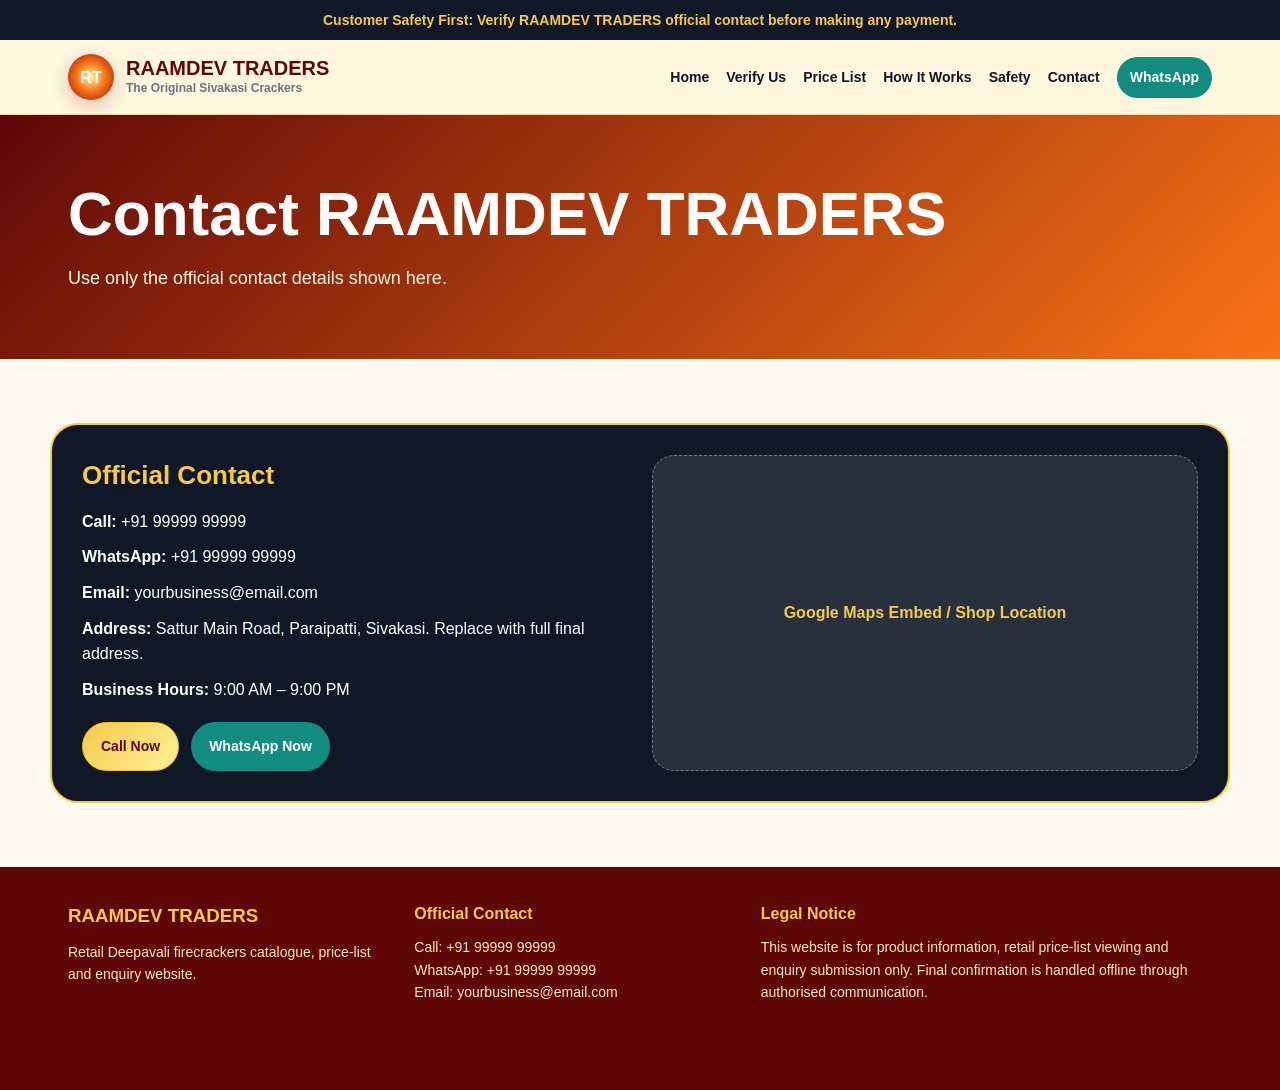
==== contact.html @ b1329f16 "Add files via upload" ====
<!DOCTYPE html>
<html lang="en">
<head>
  <meta charset="UTF-8" />
  <meta name="viewport" content="width=device-width, initial-scale=1.0" />
  <meta name="description" content="Contact RAAMDEV TRADERS official call number, WhatsApp, email and shop address." />
  <title>Contact Us | RAAMDEV TRADERS</title>
  <link rel="stylesheet" href="style.css" />
</head>
<body>

<header>
  <div class="top-alert">Customer Safety First: Verify RAAMDEV TRADERS official contact before making any payment.</div>
  <nav class="nav">
    <a class="brand" href="index.html" aria-label="RAAMDEV TRADERS Home">
      <div class="brand-mark">RT</div>
      <div>
        <h1>RAAMDEV TRADERS</h1>
        <span>The Original Sivakasi Crackers</span>
      </div>
    </a>
    <button class="menu-toggle" onclick="toggleMenu()" aria-label="Open menu">☰</button>
    <div class="nav-links" id="navLinks">
      <a href="index.html">Home</a>
      <a href="verify.html">Verify Us</a>
      <a href="products.html">Price List</a>
      <a href="how-it-works.html">How It Works</a>
      <a href="safety.html">Safety</a>
      <a href="contact.html">Contact</a>
      <a class="btn btn-green btn-small" href="https://wa.me/919999999999" target="_blank" rel="noopener">WhatsApp</a>
    </div>
  </nav>
</header>

<main>
  <section class="page-hero"><div class="container"><h2>Contact RAAMDEV TRADERS</h2><p>Use only the official contact details shown here.</p></div></section>
  <section class="section">
    <div class="container contact-panel">
      <div>
        <h3>Official Contact</h3>
        <p><strong>Call:</strong> +91 99999 99999</p>
        <p><strong>WhatsApp:</strong> +91 99999 99999</p>
        <p><strong>Email:</strong> yourbusiness@email.com</p>
        <p><strong>Address:</strong> Sattur Main Road, Paraipatti, Sivakasi. Replace with full final address.</p>
        <p><strong>Business Hours:</strong> 9:00 AM – 9:00 PM</p>
        <div class="hero-actions"><a class="btn btn-primary" href="tel:+919999999999">Call Now</a><a class="btn btn-green" href="https://wa.me/919999999999" target="_blank" rel="noopener">WhatsApp Now</a></div>
      </div>
      <div class="map-placeholder">Google Maps Embed / Shop Location</div>
    </div>
  </section>
</main>

<footer>
  <div class="container footer-grid">
    <div>
      <h3>RAAMDEV TRADERS</h3>
      <p>Retail Deepavali firecrackers catalogue, price-list and enquiry website.</p>
    </div>
    <div>
      <h4>Official Contact</h4>
      <p>Call: +91 99999 99999<br>WhatsApp: +91 99999 99999<br>Email: yourbusiness@email.com</p>
    </div>
    <div>
      <h4>Legal Notice</h4>
      <p>This website is for product information, retail price-list viewing and enquiry submission only. Final confirmation is handled offline through authorised communication.</p>
    </div>
  </div>
</footer>
<div class="mobile-bar">
  <a href="tel:+919999999999">Call</a>
  <a href="https://wa.me/919999999999" target="_blank" rel="noopener">WhatsApp</a>
  <a href="products.html">Price List</a>
</div>
<script>
function toggleMenu(){document.getElementById('navLinks').classList.toggle('open')}
</script>
</body></html>
---- style.css ----
:root{--red:#8b1111;--deep-red:#5f0707;--gold:#f7c948;--orange:#f97316;--navy:#101827;--cream:#fff7df;--white:#fff;--muted:#6b7280;--green:#128c7e;--border:#ead7a5;--shadow:0 12px 30px rgba(0,0,0,.15)}
*{box-sizing:border-box;margin:0;padding:0}html{scroll-behavior:smooth}body{font-family:Arial,Helvetica,sans-serif;color:var(--navy);background:#fffaf0;line-height:1.6}a{text-decoration:none;color:inherit}.container{max-width:1180px;margin:auto;padding:0 18px}.top-alert{background:var(--navy);color:var(--gold);text-align:center;padding:9px 16px;font-size:14px;font-weight:800}header{position:sticky;top:0;z-index:1000;background:rgba(255,247,223,.97);backdrop-filter:blur(8px);border-bottom:1px solid var(--border)}.nav{max-width:1180px;margin:auto;padding:14px 18px;display:flex;align-items:center;justify-content:space-between;gap:16px}.brand{display:flex;align-items:center;gap:12px}.brand-mark{width:46px;height:46px;border-radius:50%;background:radial-gradient(circle,#fff3a3 0%,#f97316 45%,#8b1111 100%);display:grid;place-items:center;color:#fff;font-weight:900;box-shadow:0 6px 18px rgba(139,17,17,.25)}.brand h1{font-size:20px;line-height:1.1;color:var(--deep-red)}.brand span{display:block;font-size:12px;color:var(--muted);font-weight:700}.nav-links{display:flex;align-items:center;gap:17px;font-size:14px;font-weight:800}.nav-links a:hover{color:var(--red)}.menu-toggle{display:none;border:1px solid var(--border);background:#fff;border-radius:10px;padding:8px 11px;font-size:22px;color:var(--deep-red)}.btn{display:inline-flex;align-items:center;justify-content:center;gap:8px;border:none;border-radius:999px;padding:12px 18px;font-weight:900;cursor:pointer;transition:.2s;font-size:14px}.btn:hover{transform:translateY(-2px);box-shadow:0 10px 20px rgba(0,0,0,.15)}.btn-primary{background:linear-gradient(135deg,var(--gold),#fff29a);color:var(--deep-red);border:1px solid #f4bd22}.btn-dark{background:var(--navy);color:#fff}.btn-green{background:var(--green);color:#fff}.btn-small{padding:9px 13px}.full{width:100%;margin-top:10px}.hero{background:radial-gradient(circle at 20% 20%,rgba(247,201,72,.35),transparent 28%),radial-gradient(circle at 85% 12%,rgba(249,115,22,.35),transparent 25%),linear-gradient(135deg,var(--deep-red),#9f1239 48%,#f97316);color:#fff;padding:72px 0 54px;overflow:hidden}.hero-grid{display:grid;grid-template-columns:1.1fr .9fr;gap:40px;align-items:center}.hero-badge{display:inline-flex;padding:7px 12px;background:rgba(255,255,255,.12);border:1px solid rgba(255,255,255,.35);border-radius:999px;margin-bottom:18px;color:var(--gold);font-weight:900;font-size:13px}.hero h2,.page-hero h2{font-size:clamp(34px,5vw,62px);line-height:1.05;margin-bottom:18px}.hero p{font-size:18px;max-width:640px;color:#fff8df;margin-bottom:26px}.hero-actions{display:flex;flex-wrap:wrap;gap:12px;margin-top:20px}.trust-strip{display:grid;grid-template-columns:repeat(4,1fr);gap:10px;margin-top:24px}.trust-strip div{background:rgba(255,255,255,.12);border:1px solid rgba(255,255,255,.22);border-radius:16px;padding:12px;font-weight:800;font-size:13px;color:#fff8df}.hero-card,.card,.step,.estimate-card{background:#fff;border:1px solid var(--border);border-radius:24px;padding:24px;box-shadow:0 8px 22px rgba(0,0,0,.06)}.hero-card{box-shadow:var(--shadow);border:2px solid rgba(247,201,72,.75);color:var(--navy)}.hero-card h3,.card h3,.step h3,.estimate-card h3{color:var(--deep-red);margin-bottom:10px}.hero-card ul{list-style:none;display:grid;gap:9px;margin-top:15px}.hero-card li{background:#fff7df;border:1px solid var(--border);border-radius:14px;padding:10px 12px;font-weight:700}.section{padding:64px 0}.section-soft{background:#fff7df}.section-head{text-align:center;margin-bottom:34px}.section-head span{color:var(--red);font-weight:900;text-transform:uppercase;letter-spacing:1px;font-size:13px}.section-head h2{font-size:clamp(28px,3vw,42px);color:var(--deep-red);margin:8px 0 10px}.section-head p{color:var(--muted);max-width:760px;margin:auto}.warning-box{background:linear-gradient(135deg,#fff7df,#fff3c4);border:2px dashed var(--orange);border-radius:24px;padding:26px;box-shadow:0 10px 28px rgba(249,115,22,.1)}.warning-box h2{color:var(--deep-red);margin-bottom:10px}.category-grid,.cards-3,.steps-grid{display:grid;grid-template-columns:repeat(3,1fr);gap:18px}.category-grid{grid-template-columns:repeat(6,1fr)}.category-card{background:linear-gradient(135deg,#fff,#fff7df);border:1px solid var(--border);border-radius:20px;padding:18px;text-align:center;font-weight:900;color:var(--deep-red);box-shadow:0 8px 22px rgba(0,0,0,.05)}.icon{width:48px;height:48px;border-radius:16px;display:grid;place-items:center;background:#fff2b8;color:var(--deep-red);font-size:24px;margin-bottom:14px}.page-hero{background:linear-gradient(135deg,var(--deep-red),#f97316);color:#fff;padding:66px 0}.page-hero p{font-size:18px;color:#fff8df;max-width:760px}.grid-2{display:grid;grid-template-columns:1fr 1fr;gap:22px}.strong p{margin-bottom:12px}.highlight{background:#fff7df;border:1px solid var(--border);padding:12px;border-radius:12px;color:var(--deep-red);font-weight:800}.photo-grid{display:grid;grid-template-columns:1.2fr .8fr .8fr;gap:16px}.photo-placeholder{min-height:220px;background:linear-gradient(135deg,rgba(139,17,17,.9),rgba(249,115,22,.75));border-radius:24px;color:#fff;display:grid;place-items:center;text-align:center;padding:22px;font-weight:900;border:2px solid rgba(247,201,72,.7)}.photo-placeholder.big{grid-row:span 2;min-height:456px}.step-number{width:36px;height:36px;border-radius:50%;background:var(--deep-red);color:var(--gold);display:grid;place-items:center;font-weight:900;margin-bottom:14px}.products-layout{display:grid;grid-template-columns:1.4fr .6fr;gap:22px;align-items:start}.product-tools{display:flex;gap:12px;margin-bottom:18px;flex-wrap:wrap}.product-tools input,.product-tools select,.form-group input,.form-group textarea{border:1px solid var(--border);border-radius:14px;padding:12px 14px;font-size:14px;outline:none;background:#fff;width:100%}.product-tools>*{flex:1 1 220px}.product-table-wrap{overflow-x:auto;background:#fff;border-radius:22px;border:1px solid var(--border);box-shadow:0 8px 22px rgba(0,0,0,.06)}table{width:100%;border-collapse:collapse;min-width:900px}th{background:var(--deep-red);color:var(--gold);text-align:left;padding:14px;font-size:13px;white-space:nowrap}td{padding:14px;border-bottom:1px solid #f0e1bd;vertical-align:middle;font-size:14px}.product-name{font-weight:900}.tag{display:inline-flex;padding:4px 8px;background:#fff2b8;border-radius:999px;color:var(--deep-red);font-size:12px;font-weight:800;white-space:nowrap}.price-old{color:var(--muted);text-decoration:line-through;font-size:13px}.price-new{color:var(--deep-red);font-weight:900}.qty-control{display:inline-flex;align-items:center;border:1px solid var(--border);border-radius:999px;overflow:hidden;background:#fffaf0}.qty-control button{width:34px;height:34px;border:none;background:#fff2b8;cursor:pointer;font-weight:900;color:var(--deep-red)}.qty-control span{min-width:34px;text-align:center;font-weight:900}.estimate-card{position:sticky;top:105px;box-shadow:var(--shadow)}.summary-line{display:flex;justify-content:space-between;padding:10px 0;border-bottom:1px dashed var(--border);gap:12px}.summary-line strong{color:var(--deep-red)}.grand-total{font-size:26px;color:var(--deep-red);font-weight:900;margin:16px 0}.form-group{margin-bottom:12px}.form-group label{display:block;font-weight:800;margin-bottom:5px;font-size:13px}.small-note{font-size:12px;color:var(--muted);margin:12px 0}.empty-state{padding:16px;background:#fff7df;border-radius:16px;color:var(--muted);font-size:14px;margin:10px 0}.contact-panel{display:grid;grid-template-columns:1fr 1fr;gap:24px;background:var(--navy);color:#fff;padding:30px;border-radius:28px;border:2px solid var(--gold)}.contact-panel h3{color:var(--gold);font-size:26px;margin-bottom:12px}.contact-panel p{margin-bottom:10px}.map-placeholder{min-height:310px;background:rgba(255,255,255,.1);border:1px dashed rgba(255,255,255,.35);border-radius:22px;display:grid;place-items:center;text-align:center;font-weight:900;color:var(--gold)}footer{background:var(--deep-red);color:#fff8df;padding:34px 0 86px}.footer-grid{display:grid;grid-template-columns:1fr 1fr 1.4fr;gap:24px}footer h3,footer h4{color:var(--gold);margin-bottom:10px}footer p{font-size:14px;color:#ffeab1}.mobile-bar{display:none;position:fixed;left:0;right:0;bottom:0;z-index:2000;background:#fff;border-top:1px solid var(--border);box-shadow:0 -8px 22px rgba(0,0,0,.12);grid-template-columns:repeat(3,1fr)}.mobile-bar a{padding:12px 8px;text-align:center;font-size:12px;font-weight:900;color:var(--deep-red);border-right:1px solid var(--border)}@media(max-width:980px){.menu-toggle{display:block}.nav{align-items:flex-start}.nav-links{display:none;position:absolute;left:18px;right:18px;top:80px;background:#fff;border:1px solid var(--border);border-radius:18px;padding:18px;box-shadow:var(--shadow);flex-direction:column;align-items:stretch}.nav-links.open{display:flex}.hero-grid,.products-layout,.grid-2,.contact-panel,.footer-grid{grid-template-columns:1fr}.trust-strip,.cards-3,.steps-grid{grid-template-columns:repeat(2,1fr)}.category-grid{grid-template-columns:repeat(3,1fr)}.estimate-card{position:static}.photo-grid{grid-template-columns:1fr}.photo-placeholder.big{min-height:260px}.mobile-bar{display:grid}}@media(max-width:560px){.section{padding:46px 0}.hero{padding:48px 0}.trust-strip,.cards-3,.steps-grid,.category-grid{grid-template-columns:1fr}.brand h1{font-size:17px}.hero-actions .btn{width:100%}.top-alert{font-size:12px}}
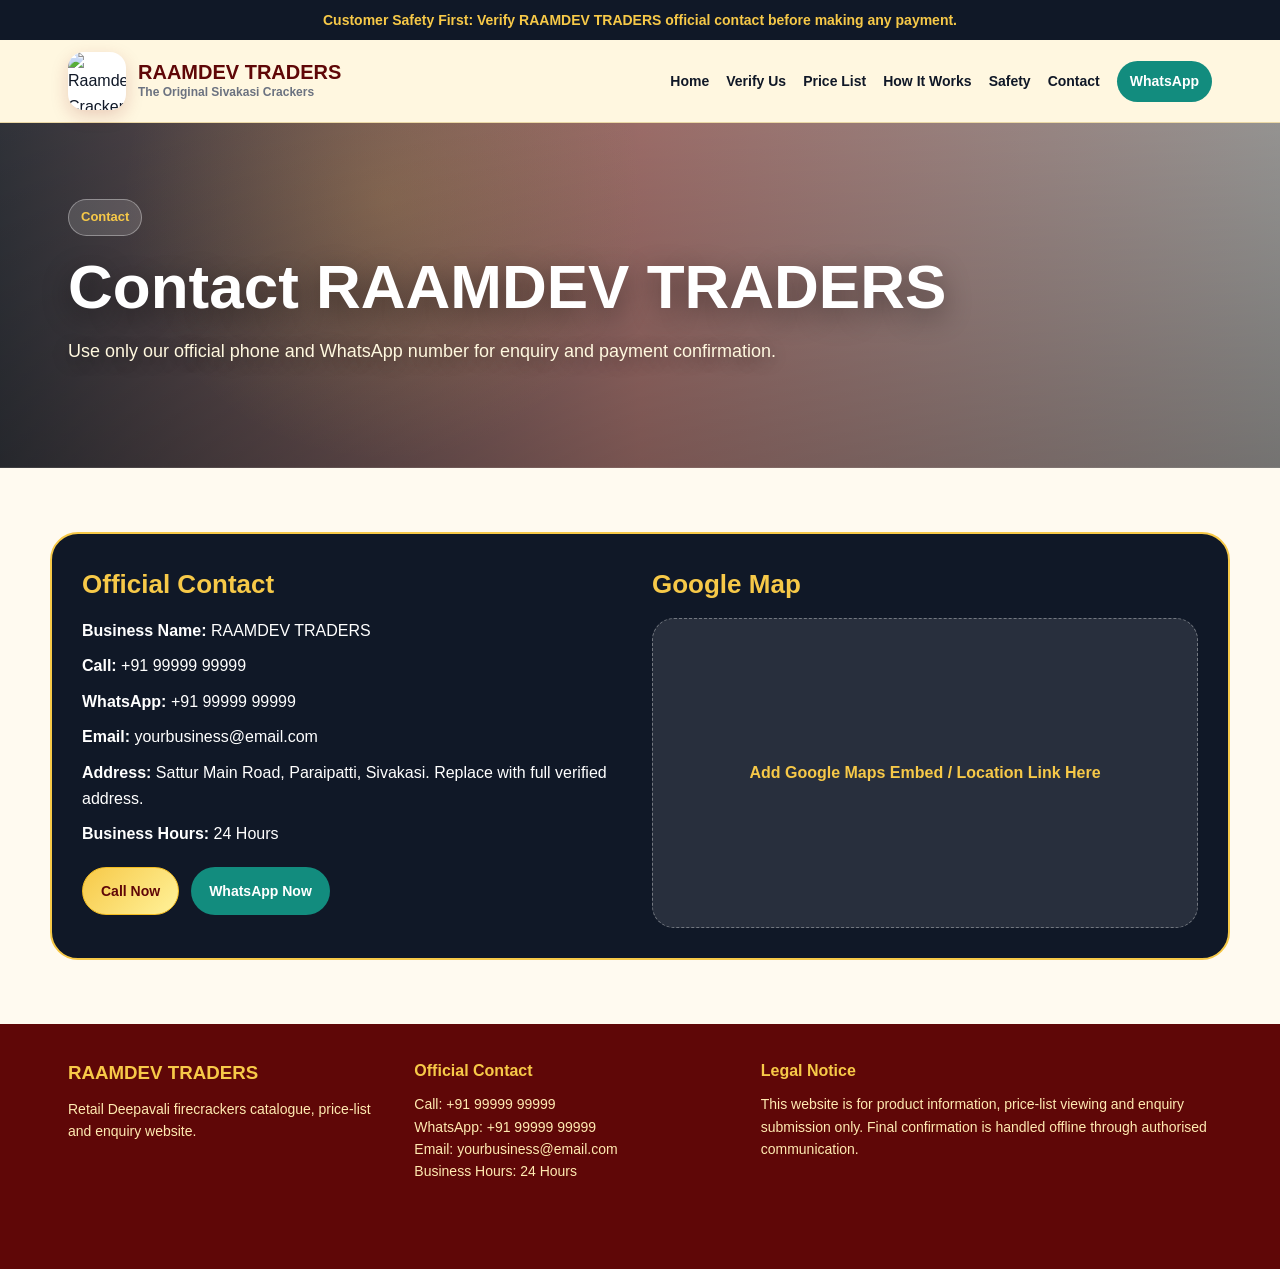
==== commit 61ed2e59: "Add files via upload" ====
--- a/contact.html
+++ b/contact.html
@@ -3,18 +3,17 @@
 <head>
   <meta charset="UTF-8" />
   <meta name="viewport" content="width=device-width, initial-scale=1.0" />
-  <meta name="description" content="Contact RAAMDEV TRADERS official call number, WhatsApp, email and shop address." />
-  <title>Contact Us | RAAMDEV TRADERS</title>
+  <meta name="description" content="Contact RAAMDEV TRADERS official WhatsApp, phone, address and business hours." />
+  <title>Contact | RAAMDEV TRADERS</title>
   <link rel="stylesheet" href="style.css" />
 </head>
-<body>
-
+<body class="contact-page">
 <header>
   <div class="top-alert">Customer Safety First: Verify RAAMDEV TRADERS official contact before making any payment.</div>
   <nav class="nav">
     <a class="brand" href="index.html" aria-label="RAAMDEV TRADERS Home">
-      <div class="brand-mark">RT</div>
-      <div>
+      <img class="brand-logo" src="assets/logo.png" alt="Raamdev Crackers logo" />
+      <div class="brand-text">
         <h1>RAAMDEV TRADERS</h1>
         <span>The Original Sivakasi Crackers</span>
       </div>
@@ -31,25 +30,27 @@
     </div>
   </nav>
 </header>
-
 <main>
-  <section class="page-hero"><div class="container"><h2>Contact RAAMDEV TRADERS</h2><p>Use only the official contact details shown here.</p></div></section>
+  <section class="page-hero"><div class="container"><div class="hero-badge">Contact</div><h2>Contact RAAMDEV TRADERS</h2><p>Use only our official phone and WhatsApp number for enquiry and payment confirmation.</p></div></section>
   <section class="section">
     <div class="container contact-panel">
       <div>
         <h3>Official Contact</h3>
+        <p><strong>Business Name:</strong> RAAMDEV TRADERS</p>
         <p><strong>Call:</strong> +91 99999 99999</p>
         <p><strong>WhatsApp:</strong> +91 99999 99999</p>
         <p><strong>Email:</strong> yourbusiness@email.com</p>
-        <p><strong>Address:</strong> Sattur Main Road, Paraipatti, Sivakasi. Replace with full final address.</p>
-        <p><strong>Business Hours:</strong> 9:00 AM – 9:00 PM</p>
+        <p><strong>Address:</strong> Sattur Main Road, Paraipatti, Sivakasi. Replace with full verified address.</p>
+        <p><strong>Business Hours:</strong> 24 Hours</p>
         <div class="hero-actions"><a class="btn btn-primary" href="tel:+919999999999">Call Now</a><a class="btn btn-green" href="https://wa.me/919999999999" target="_blank" rel="noopener">WhatsApp Now</a></div>
       </div>
-      <div class="map-placeholder">Google Maps Embed / Shop Location</div>
+      <div>
+        <h3>Google Map</h3>
+        <div class="map-placeholder">Add Google Maps Embed / Location Link Here</div>
+      </div>
     </div>
   </section>
 </main>
-
 <footer>
   <div class="container footer-grid">
     <div>
@@ -58,11 +59,11 @@
     </div>
     <div>
       <h4>Official Contact</h4>
-      <p>Call: +91 99999 99999<br>WhatsApp: +91 99999 99999<br>Email: yourbusiness@email.com</p>
+      <p>Call: +91 99999 99999<br>WhatsApp: +91 99999 99999<br>Email: yourbusiness@email.com<br>Business Hours: 24 Hours</p>
     </div>
     <div>
       <h4>Legal Notice</h4>
-      <p>This website is for product information, retail price-list viewing and enquiry submission only. Final confirmation is handled offline through authorised communication.</p>
+      <p>This website is for product information, price-list viewing and enquiry submission only. Final confirmation is handled offline through authorised communication.</p>
     </div>
   </div>
 </footer>
@@ -71,7 +72,7 @@
   <a href="https://wa.me/919999999999" target="_blank" rel="noopener">WhatsApp</a>
   <a href="products.html">Price List</a>
 </div>
-<script>
-function toggleMenu(){document.getElementById('navLinks').classList.toggle('open')}
-</script>
-</body></html>+<script>function toggleMenu(){document.getElementById('navLinks').classList.toggle('open')}</script>
+
+</body>
+</html>
--- a/style.css
+++ b/style.css
@@ -1,3 +1,9 @@
-
-:root{--red:#8b1111;--deep-red:#5f0707;--gold:#f7c948;--orange:#f97316;--navy:#101827;--cream:#fff7df;--white:#fff;--muted:#6b7280;--green:#128c7e;--border:#ead7a5;--shadow:0 12px 30px rgba(0,0,0,.15)}
-*{box-sizing:border-box;margin:0;padding:0}html{scroll-behavior:smooth}body{font-family:Arial,Helvetica,sans-serif;color:var(--navy);background:#fffaf0;line-height:1.6}a{text-decoration:none;color:inherit}.container{max-width:1180px;margin:auto;padding:0 18px}.top-alert{background:var(--navy);color:var(--gold);text-align:center;padding:9px 16px;font-size:14px;font-weight:800}header{position:sticky;top:0;z-index:1000;background:rgba(255,247,223,.97);backdrop-filter:blur(8px);border-bottom:1px solid var(--border)}.nav{max-width:1180px;margin:auto;padding:14px 18px;display:flex;align-items:center;justify-content:space-between;gap:16px}.brand{display:flex;align-items:center;gap:12px}.brand-mark{width:46px;height:46px;border-radius:50%;background:radial-gradient(circle,#fff3a3 0%,#f97316 45%,#8b1111 100%);display:grid;place-items:center;color:#fff;font-weight:900;box-shadow:0 6px 18px rgba(139,17,17,.25)}.brand h1{font-size:20px;line-height:1.1;color:var(--deep-red)}.brand span{display:block;font-size:12px;color:var(--muted);font-weight:700}.nav-links{display:flex;align-items:center;gap:17px;font-size:14px;font-weight:800}.nav-links a:hover{color:var(--red)}.menu-toggle{display:none;border:1px solid var(--border);background:#fff;border-radius:10px;padding:8px 11px;font-size:22px;color:var(--deep-red)}.btn{display:inline-flex;align-items:center;justify-content:center;gap:8px;border:none;border-radius:999px;padding:12px 18px;font-weight:900;cursor:pointer;transition:.2s;font-size:14px}.btn:hover{transform:translateY(-2px);box-shadow:0 10px 20px rgba(0,0,0,.15)}.btn-primary{background:linear-gradient(135deg,var(--gold),#fff29a);color:var(--deep-red);border:1px solid #f4bd22}.btn-dark{background:var(--navy);color:#fff}.btn-green{background:var(--green);color:#fff}.btn-small{padding:9px 13px}.full{width:100%;margin-top:10px}.hero{background:radial-gradient(circle at 20% 20%,rgba(247,201,72,.35),transparent 28%),radial-gradient(circle at 85% 12%,rgba(249,115,22,.35),transparent 25%),linear-gradient(135deg,var(--deep-red),#9f1239 48%,#f97316);color:#fff;padding:72px 0 54px;overflow:hidden}.hero-grid{display:grid;grid-template-columns:1.1fr .9fr;gap:40px;align-items:center}.hero-badge{display:inline-flex;padding:7px 12px;background:rgba(255,255,255,.12);border:1px solid rgba(255,255,255,.35);border-radius:999px;margin-bottom:18px;color:var(--gold);font-weight:900;font-size:13px}.hero h2,.page-hero h2{font-size:clamp(34px,5vw,62px);line-height:1.05;margin-bottom:18px}.hero p{font-size:18px;max-width:640px;color:#fff8df;margin-bottom:26px}.hero-actions{display:flex;flex-wrap:wrap;gap:12px;margin-top:20px}.trust-strip{display:grid;grid-template-columns:repeat(4,1fr);gap:10px;margin-top:24px}.trust-strip div{background:rgba(255,255,255,.12);border:1px solid rgba(255,255,255,.22);border-radius:16px;padding:12px;font-weight:800;font-size:13px;color:#fff8df}.hero-card,.card,.step,.estimate-card{background:#fff;border:1px solid var(--border);border-radius:24px;padding:24px;box-shadow:0 8px 22px rgba(0,0,0,.06)}.hero-card{box-shadow:var(--shadow);border:2px solid rgba(247,201,72,.75);color:var(--navy)}.hero-card h3,.card h3,.step h3,.estimate-card h3{color:var(--deep-red);margin-bottom:10px}.hero-card ul{list-style:none;display:grid;gap:9px;margin-top:15px}.hero-card li{background:#fff7df;border:1px solid var(--border);border-radius:14px;padding:10px 12px;font-weight:700}.section{padding:64px 0}.section-soft{background:#fff7df}.section-head{text-align:center;margin-bottom:34px}.section-head span{color:var(--red);font-weight:900;text-transform:uppercase;letter-spacing:1px;font-size:13px}.section-head h2{font-size:clamp(28px,3vw,42px);color:var(--deep-red);margin:8px 0 10px}.section-head p{color:var(--muted);max-width:760px;margin:auto}.warning-box{background:linear-gradient(135deg,#fff7df,#fff3c4);border:2px dashed var(--orange);border-radius:24px;padding:26px;box-shadow:0 10px 28px rgba(249,115,22,.1)}.warning-box h2{color:var(--deep-red);margin-bottom:10px}.category-grid,.cards-3,.steps-grid{display:grid;grid-template-columns:repeat(3,1fr);gap:18px}.category-grid{grid-template-columns:repeat(6,1fr)}.category-card{background:linear-gradient(135deg,#fff,#fff7df);border:1px solid var(--border);border-radius:20px;padding:18px;text-align:center;font-weight:900;color:var(--deep-red);box-shadow:0 8px 22px rgba(0,0,0,.05)}.icon{width:48px;height:48px;border-radius:16px;display:grid;place-items:center;background:#fff2b8;color:var(--deep-red);font-size:24px;margin-bottom:14px}.page-hero{background:linear-gradient(135deg,var(--deep-red),#f97316);color:#fff;padding:66px 0}.page-hero p{font-size:18px;color:#fff8df;max-width:760px}.grid-2{display:grid;grid-template-columns:1fr 1fr;gap:22px}.strong p{margin-bottom:12px}.highlight{background:#fff7df;border:1px solid var(--border);padding:12px;border-radius:12px;color:var(--deep-red);font-weight:800}.photo-grid{display:grid;grid-template-columns:1.2fr .8fr .8fr;gap:16px}.photo-placeholder{min-height:220px;background:linear-gradient(135deg,rgba(139,17,17,.9),rgba(249,115,22,.75));border-radius:24px;color:#fff;display:grid;place-items:center;text-align:center;padding:22px;font-weight:900;border:2px solid rgba(247,201,72,.7)}.photo-placeholder.big{grid-row:span 2;min-height:456px}.step-number{width:36px;height:36px;border-radius:50%;background:var(--deep-red);color:var(--gold);display:grid;place-items:center;font-weight:900;margin-bottom:14px}.products-layout{display:grid;grid-template-columns:1.4fr .6fr;gap:22px;align-items:start}.product-tools{display:flex;gap:12px;margin-bottom:18px;flex-wrap:wrap}.product-tools input,.product-tools select,.form-group input,.form-group textarea{border:1px solid var(--border);border-radius:14px;padding:12px 14px;font-size:14px;outline:none;background:#fff;width:100%}.product-tools>*{flex:1 1 220px}.product-table-wrap{overflow-x:auto;background:#fff;border-radius:22px;border:1px solid var(--border);box-shadow:0 8px 22px rgba(0,0,0,.06)}table{width:100%;border-collapse:collapse;min-width:900px}th{background:var(--deep-red);color:var(--gold);text-align:left;padding:14px;font-size:13px;white-space:nowrap}td{padding:14px;border-bottom:1px solid #f0e1bd;vertical-align:middle;font-size:14px}.product-name{font-weight:900}.tag{display:inline-flex;padding:4px 8px;background:#fff2b8;border-radius:999px;color:var(--deep-red);font-size:12px;font-weight:800;white-space:nowrap}.price-old{color:var(--muted);text-decoration:line-through;font-size:13px}.price-new{color:var(--deep-red);font-weight:900}.qty-control{display:inline-flex;align-items:center;border:1px solid var(--border);border-radius:999px;overflow:hidden;background:#fffaf0}.qty-control button{width:34px;height:34px;border:none;background:#fff2b8;cursor:pointer;font-weight:900;color:var(--deep-red)}.qty-control span{min-width:34px;text-align:center;font-weight:900}.estimate-card{position:sticky;top:105px;box-shadow:var(--shadow)}.summary-line{display:flex;justify-content:space-between;padding:10px 0;border-bottom:1px dashed var(--border);gap:12px}.summary-line strong{color:var(--deep-red)}.grand-total{font-size:26px;color:var(--deep-red);font-weight:900;margin:16px 0}.form-group{margin-bottom:12px}.form-group label{display:block;font-weight:800;margin-bottom:5px;font-size:13px}.small-note{font-size:12px;color:var(--muted);margin:12px 0}.empty-state{padding:16px;background:#fff7df;border-radius:16px;color:var(--muted);font-size:14px;margin:10px 0}.contact-panel{display:grid;grid-template-columns:1fr 1fr;gap:24px;background:var(--navy);color:#fff;padding:30px;border-radius:28px;border:2px solid var(--gold)}.contact-panel h3{color:var(--gold);font-size:26px;margin-bottom:12px}.contact-panel p{margin-bottom:10px}.map-placeholder{min-height:310px;background:rgba(255,255,255,.1);border:1px dashed rgba(255,255,255,.35);border-radius:22px;display:grid;place-items:center;text-align:center;font-weight:900;color:var(--gold)}footer{background:var(--deep-red);color:#fff8df;padding:34px 0 86px}.footer-grid{display:grid;grid-template-columns:1fr 1fr 1.4fr;gap:24px}footer h3,footer h4{color:var(--gold);margin-bottom:10px}footer p{font-size:14px;color:#ffeab1}.mobile-bar{display:none;position:fixed;left:0;right:0;bottom:0;z-index:2000;background:#fff;border-top:1px solid var(--border);box-shadow:0 -8px 22px rgba(0,0,0,.12);grid-template-columns:repeat(3,1fr)}.mobile-bar a{padding:12px 8px;text-align:center;font-size:12px;font-weight:900;color:var(--deep-red);border-right:1px solid var(--border)}@media(max-width:980px){.menu-toggle{display:block}.nav{align-items:flex-start}.nav-links{display:none;position:absolute;left:18px;right:18px;top:80px;background:#fff;border:1px solid var(--border);border-radius:18px;padding:18px;box-shadow:var(--shadow);flex-direction:column;align-items:stretch}.nav-links.open{display:flex}.hero-grid,.products-layout,.grid-2,.contact-panel,.footer-grid{grid-template-columns:1fr}.trust-strip,.cards-3,.steps-grid{grid-template-columns:repeat(2,1fr)}.category-grid{grid-template-columns:repeat(3,1fr)}.estimate-card{position:static}.photo-grid{grid-template-columns:1fr}.photo-placeholder.big{min-height:260px}.mobile-bar{display:grid}}@media(max-width:560px){.section{padding:46px 0}.hero{padding:48px 0}.trust-strip,.cards-3,.steps-grid,.category-grid{grid-template-columns:1fr}.brand h1{font-size:17px}.hero-actions .btn{width:100%}.top-alert{font-size:12px}}
+:root{--red:#8b1111;--deep-red:#5f0707;--gold:#f7c948;--orange:#f97316;--navy:#101827;--cream:#fff7df;--white:#fff;--muted:#6b7280;--green:#128c7e;--border:#ead7a5;--shadow:0 12px 30px rgba(0,0,0,.15);--hero-bg:url('assets/bg-desktop.webp')}
+*{box-sizing:border-box;margin:0;padding:0}html{scroll-behavior:smooth}body{font-family:Arial,Helvetica,sans-serif;color:var(--navy);background:#fffaf0;line-height:1.6}a{text-decoration:none;color:inherit}.container{max-width:1180px;margin:auto;padding:0 18px}.top-alert{background:var(--navy);color:var(--gold);text-align:center;padding:9px 16px;font-size:14px;font-weight:800}header{position:sticky;top:0;z-index:1000;background:rgba(255,247,223,.97);backdrop-filter:blur(8px);border-bottom:1px solid var(--border)}.nav{max-width:1180px;margin:auto;padding:12px 18px;display:flex;align-items:center;justify-content:space-between;gap:16px}.brand{display:flex;align-items:center;gap:12px}.brand-logo{width:58px;height:58px;object-fit:contain;border-radius:16px;background:white;box-shadow:0 6px 18px rgba(139,17,17,.18)}.brand h1{font-size:20px;line-height:1.1;color:var(--deep-red)}.brand span{display:block;font-size:12px;color:var(--muted);font-weight:700}.nav-links{display:flex;align-items:center;gap:17px;font-size:14px;font-weight:800}.nav-links a:hover{color:var(--red)}.menu-toggle{display:none;border:1px solid var(--border);background:#fff;border-radius:10px;padding:8px 11px;font-size:22px;color:var(--deep-red)}.btn{display:inline-flex;align-items:center;justify-content:center;gap:8px;border:none;border-radius:999px;padding:12px 18px;font-weight:900;cursor:pointer;transition:.2s;font-size:14px}.btn:hover{transform:translateY(-2px);box-shadow:0 10px 20px rgba(0,0,0,.15)}.btn-primary{background:linear-gradient(135deg,var(--gold),#fff29a);color:var(--deep-red);border:1px solid #f4bd22}.btn-dark{background:var(--navy);color:#fff}.btn-green{background:var(--green);color:#fff}.btn-small{padding:9px 13px}.full{width:100%;margin-top:10px}
+.hero,.page-hero{position:relative;isolation:isolate;background-image:linear-gradient(90deg,rgba(7,11,22,.82),rgba(95,7,7,.55),rgba(7,11,22,.38)),var(--hero-bg);background-size:cover;background-position:center;color:#fff;overflow:hidden}.hero::after,.page-hero::after{content:"";position:absolute;inset:0;background:radial-gradient(circle at 30% 22%,rgba(247,201,72,.16),transparent 28%),linear-gradient(0deg,rgba(0,0,0,.28),rgba(0,0,0,.08));z-index:-1}.hero{padding:82px 0 64px}.page-hero{padding:76px 0}.hero-grid{display:grid;grid-template-columns:1.1fr .9fr;gap:40px;align-items:center;position:relative;z-index:2}.hero-badge{display:inline-flex;padding:7px 12px;background:rgba(255,255,255,.14);border:1px solid rgba(255,255,255,.35);border-radius:999px;margin-bottom:18px;color:var(--gold);font-weight:900;font-size:13px}.hero h2,.page-hero h2{font-size:clamp(34px,5vw,62px);line-height:1.05;margin-bottom:18px;text-shadow:0 8px 28px rgba(0,0,0,.45)}.hero p,.page-hero p{font-size:18px;max-width:760px;color:#fff8df;margin-bottom:26px;text-shadow:0 4px 18px rgba(0,0,0,.45)}.hero-actions{display:flex;flex-wrap:wrap;gap:12px;margin-top:20px}.trust-strip{display:grid;grid-template-columns:repeat(4,1fr);gap:10px;margin-top:24px}.trust-strip div{background:rgba(255,255,255,.13);border:1px solid rgba(255,255,255,.26);border-radius:16px;padding:12px;font-weight:800;font-size:13px;color:#fff8df;backdrop-filter:blur(5px)}.hero-card,.card,.step,.estimate-card{background:#fff;border:1px solid var(--border);border-radius:24px;padding:24px;box-shadow:0 8px 22px rgba(0,0,0,.06)}.glass-card{background:rgba(255,255,255,.92);backdrop-filter:blur(8px);box-shadow:var(--shadow);border:2px solid rgba(247,201,72,.75);color:var(--navy)}.hero-card h3,.card h3,.step h3,.estimate-card h3{color:var(--deep-red);margin-bottom:10px}.hero-card ul{list-style:none;display:grid;gap:9px;margin-top:15px}.hero-card li{background:#fff7df;border:1px solid var(--border);border-radius:14px;padding:10px 12px;font-weight:700}.section{padding:64px 0}.section-soft{background:#fff7df}.section-head{text-align:center;margin-bottom:34px}.section-head span{color:var(--red);font-weight:900;text-transform:uppercase;letter-spacing:1px;font-size:13px}.section-head h2{font-size:clamp(28px,3vw,42px);color:var(--deep-red);margin:8px 0 10px}.section-head p{color:var(--muted);max-width:760px;margin:auto}.warning-box{background:linear-gradient(135deg,#fff7df,#fff3c4);border:2px dashed var(--orange);border-radius:24px;padding:26px;box-shadow:0 10px 28px rgba(249,115,22,.1)}.warning-box h2{color:var(--deep-red);margin-bottom:10px}.category-grid,.cards-3,.steps-grid{display:grid;grid-template-columns:repeat(3,1fr);gap:18px}.category-grid-wide{grid-template-columns:repeat(5,1fr)}.category-card{background:linear-gradient(135deg,#fff,#fff7df);border:1px solid var(--border);border-radius:20px;padding:18px;text-align:center;font-weight:900;color:var(--deep-red);box-shadow:0 8px 22px rgba(0,0,0,.05);transition:.2s}.category-card:hover{transform:translateY(-4px);box-shadow:0 14px 28px rgba(139,17,17,.14)}.category-card span{display:block}.category-card small{display:block;color:var(--muted);margin-top:4px}.icon{width:48px;height:48px;border-radius:16px;display:grid;place-items:center;background:#fff2b8;color:var(--deep-red);font-size:24px;margin-bottom:14px}.grid-2{display:grid;grid-template-columns:1fr 1fr;gap:22px}.strong p{margin-bottom:12px}.highlight{background:#fff7df;border:1px solid var(--border);padding:12px;border-radius:12px;color:var(--deep-red);font-weight:800}.photo-grid{display:grid;grid-template-columns:1.2fr .8fr .8fr;gap:16px}.photo-placeholder{min-height:220px;background:linear-gradient(135deg,rgba(139,17,17,.9),rgba(249,115,22,.75));border-radius:24px;color:#fff;display:grid;place-items:center;text-align:center;padding:22px;font-weight:900;border:2px solid rgba(247,201,72,.7)}.photo-placeholder.big{grid-row:span 2;min-height:456px}.step-number{width:36px;height:36px;border-radius:50%;background:var(--deep-red);color:var(--gold);display:grid;place-items:center;font-weight:900;margin-bottom:14px}.products-layout{display:grid;grid-template-columns:1.45fr .55fr;gap:22px;align-items:start}.product-tools{display:flex;gap:12px;margin-bottom:18px;flex-wrap:wrap}.product-tools-single input{max-width:520px}.product-tools input,.form-group input,.form-group textarea{border:1px solid var(--border);border-radius:14px;padding:12px 14px;font-size:14px;outline:none;background:#fff;width:100%}.product-table-wrap{overflow-x:auto;background:#fff;border-radius:22px;border:1px solid var(--border);box-shadow:0 8px 22px rgba(0,0,0,.06)}table{width:100%;border-collapse:collapse;min-width:860px}th{background:var(--deep-red);color:var(--gold);text-align:left;padding:14px;font-size:13px;white-space:nowrap;position:sticky;top:88px;z-index:10}td{padding:12px 14px;border-bottom:1px solid #f0e1bd;vertical-align:middle;font-size:14px}.product-name{font-weight:900}.category-row td{background:linear-gradient(90deg,#f7c948,#fff29a);color:#5f0707;font-size:17px;text-align:center;font-weight:1000;letter-spacing:.6px;text-transform:uppercase;border-top:2px solid #5f0707;border-bottom:2px solid #5f0707}.selected-category td{animation:categoryPulse 2.5s ease 2}.price-old{color:var(--muted);text-decoration:line-through;font-size:13px}.price-new{color:var(--deep-red);font-weight:900}.qty-control{display:inline-flex;align-items:center;border:1px solid var(--border);border-radius:999px;overflow:hidden;background:#fffaf0}.qty-control button{width:34px;height:34px;border:none;background:#fff2b8;cursor:pointer;font-weight:900;color:var(--deep-red)}.qty-input{width:56px;height:34px;border:none;border-left:1px solid var(--border);border-right:1px solid var(--border);text-align:center;font-weight:900;color:var(--navy);background:white}.qty-input::-webkit-inner-spin-button,.qty-input::-webkit-outer-spin-button{opacity:1}.estimate-card{position:sticky;top:105px;box-shadow:var(--shadow)}.summary-line{display:flex;justify-content:space-between;padding:10px 0;border-bottom:1px dashed var(--border);gap:12px}.summary-line strong{color:var(--deep-red)}.grand-total{font-size:26px;color:var(--deep-red);font-weight:900;margin:16px 0}.form-group{margin-bottom:12px}.form-group label{display:block;font-weight:800;margin-bottom:5px;font-size:13px}.small-note{font-size:12px;color:var(--muted);margin:12px 0}.empty-state,.empty-cell{padding:16px;background:#fff7df;border-radius:16px;color:var(--muted);font-size:14px;margin:10px 0}.contact-panel{display:grid;grid-template-columns:1fr 1fr;gap:24px;background:var(--navy);color:#fff;padding:30px;border-radius:28px;border:2px solid var(--gold)}.contact-panel h3{color:var(--gold);font-size:26px;margin-bottom:12px}.contact-panel p{margin-bottom:10px}.map-placeholder{min-height:310px;background:rgba(255,255,255,.1);border:1px dashed rgba(255,255,255,.35);border-radius:22px;display:grid;place-items:center;text-align:center;font-weight:900;color:var(--gold)}.safety-grid{display:grid;grid-template-columns:repeat(4,1fr);gap:18px}.safety-card{border-radius:24px;padding:22px;min-height:190px;color:#102033;box-shadow:0 10px 25px rgba(0,0,0,.08);border:1px solid rgba(255,255,255,.6);transition:.2s}.safety-card:hover{transform:translateY(-4px)}.safety-card h3{font-size:18px;margin:8px 0;color:#101827}.safety-card p{font-size:14px;color:#2f3d50}.safety-icon{width:52px;height:52px;border-radius:18px;background:rgba(255,255,255,.76);display:grid;place-items:center;font-size:28px;margin-bottom:12px}.safety-card.c1{background:#ffe4ec}.safety-card.c2{background:#dff8ff}.safety-card.c3{background:#e7ffe4}.safety-card.c4{background:#fff3c7}.safety-card.c5{background:#ffe1d8}.safety-card.c6{background:#ede2ff}.safety-card.c7{background:#ffe8c9}.safety-card.c8{background:#e4f2ff}.safety-card.c9{background:#ecffe2}.safety-card.c10{background:#ffe4e4}.safety-card.c11{background:#e7e8ff}.safety-card.c12{background:#e0fff7}footer{background:var(--deep-red);color:#fff8df;padding:34px 0 86px}.footer-grid{display:grid;grid-template-columns:1fr 1fr 1.4fr;gap:24px}footer h3,footer h4{color:var(--gold);margin-bottom:10px}footer p{font-size:14px;color:#ffeab1}.mobile-bar{display:none;position:fixed;left:0;right:0;bottom:0;z-index:2000;background:#fff;border-top:1px solid var(--border);box-shadow:0 -8px 22px rgba(0,0,0,.12);grid-template-columns:repeat(3,1fr)}.mobile-bar a{padding:12px 8px;text-align:center;font-size:12px;font-weight:900;color:var(--deep-red);border-right:1px solid var(--border)}
+.fireworks-layer{position:absolute;inset:0;z-index:1;pointer-events:none;overflow:hidden;animation:layerFade 5.8s ease-out forwards}.firework{position:absolute;width:6px;height:6px;border-radius:50%;opacity:0;filter:drop-shadow(0 0 10px currentColor);animation:fireworkBurst 3.7s ease-out 1 forwards}.fw1{left:18%;top:19%;color:#ffd166;animation-delay:.25s}.fw2{left:74%;top:16%;color:#ef476f;animation-delay:.55s}.fw3{left:58%;top:29%;color:#06d6a0;animation-delay:.9s}.fw4{left:86%;top:31%;color:#8ecae6;animation-delay:1.25s}.fw5{left:33%;top:24%;color:#f72585;animation-delay:1.6s}.sparkle{position:absolute;width:7px;height:7px;border-radius:50%;background:white;box-shadow:0 0 18px #fff,0 0 36px var(--gold);opacity:0;animation:twinkle 4.2s ease-out forwards}.s1{left:42%;top:13%;animation-delay:.4s}.s2{left:67%;top:23%;animation-delay:1s}.s3{left:27%;top:34%;animation-delay:1.4s}.s4{left:79%;top:9%;animation-delay:1.8s}@keyframes fireworkBurst{0%{opacity:0;box-shadow:0 0 0 currentColor;transform:scale(.2)}15%{opacity:1}38%{box-shadow:0 -55px 0 currentColor,48px -30px 0 currentColor,55px 15px 0 currentColor,28px 52px 0 currentColor,-28px 52px 0 currentColor,-55px 15px 0 currentColor,-48px -30px 0 currentColor,0 55px 0 currentColor,35px 35px 0 #fff59d,-35px -35px 0 #ff8fab,35px -35px 0 #80ed99,-35px 35px 0 #9bf6ff;transform:scale(1.1)}100%{opacity:0;box-shadow:0 -110px 0 transparent,95px -60px 0 transparent,110px 30px 0 transparent,55px 104px 0 transparent,-55px 104px 0 transparent,-110px 30px 0 transparent,-95px -60px 0 transparent,0 110px 0 transparent;transform:scale(1.45)}}@keyframes twinkle{0%,100%{opacity:0;transform:scale(.2)}25%,55%{opacity:1;transform:scale(1.4)}}@keyframes layerFade{0%,78%{opacity:1}100%{opacity:0}}@keyframes categoryPulse{0%,100%{filter:none}50%{filter:brightness(1.18);box-shadow:0 0 0 5px rgba(247,201,72,.25)}}
+@media (max-width:1100px) and (min-width:701px){:root{--hero-bg:url('assets/bg-tablet.webp')}.hero,.page-hero{background-position:center top}}
+@media(max-width:980px){.menu-toggle{display:block}.nav{align-items:center}.nav-links{display:none;position:absolute;left:18px;right:18px;top:86px;background:#fff;border:1px solid var(--border);border-radius:18px;padding:18px;box-shadow:var(--shadow);flex-direction:column;align-items:stretch}.nav-links.open{display:flex}.hero-grid,.products-layout,.grid-2,.contact-panel,.footer-grid{grid-template-columns:1fr}.trust-strip,.cards-3,.steps-grid{grid-template-columns:repeat(2,1fr)}.category-grid-wide{grid-template-columns:repeat(2,1fr)}.estimate-card{position:static}.photo-grid{grid-template-columns:1fr}.photo-placeholder.big{min-height:260px}.mobile-bar{display:grid}.safety-grid{grid-template-columns:repeat(2,1fr)}}
+@media(max-width:700px){:root{--hero-bg:url('assets/bg-mobile.webp')}.hero,.page-hero{background-position:center top}.hero{padding:58px 0 50px}.brand-logo{width:50px;height:50px}.brand h1{font-size:16px}.brand span{font-size:11px}.top-alert{font-size:12px}.hero-actions .btn{width:100%}.trust-strip,.cards-3,.steps-grid,.category-grid-wide,.safety-grid{grid-template-columns:1fr}.section{padding:46px 0}table{min-width:780px}th{top:84px}.brand-text{max-width:190px}.firework{transform:scale(.8)}}
+@media (prefers-reduced-motion: reduce){.fireworks-layer{display:none}*{scroll-behavior:auto!important;animation:none!important;transition:none!important}}
+@media print{header,footer,.mobile-bar,.product-tools,.page-hero,.btn,.form-group,.small-note{display:none!important}.products-layout{display:block}.estimate-card{box-shadow:none;border:1px solid #ddd;margin-top:20px}.product-table-wrap{overflow:visible}body{background:white}table{min-width:0;font-size:11px}th{position:static}}
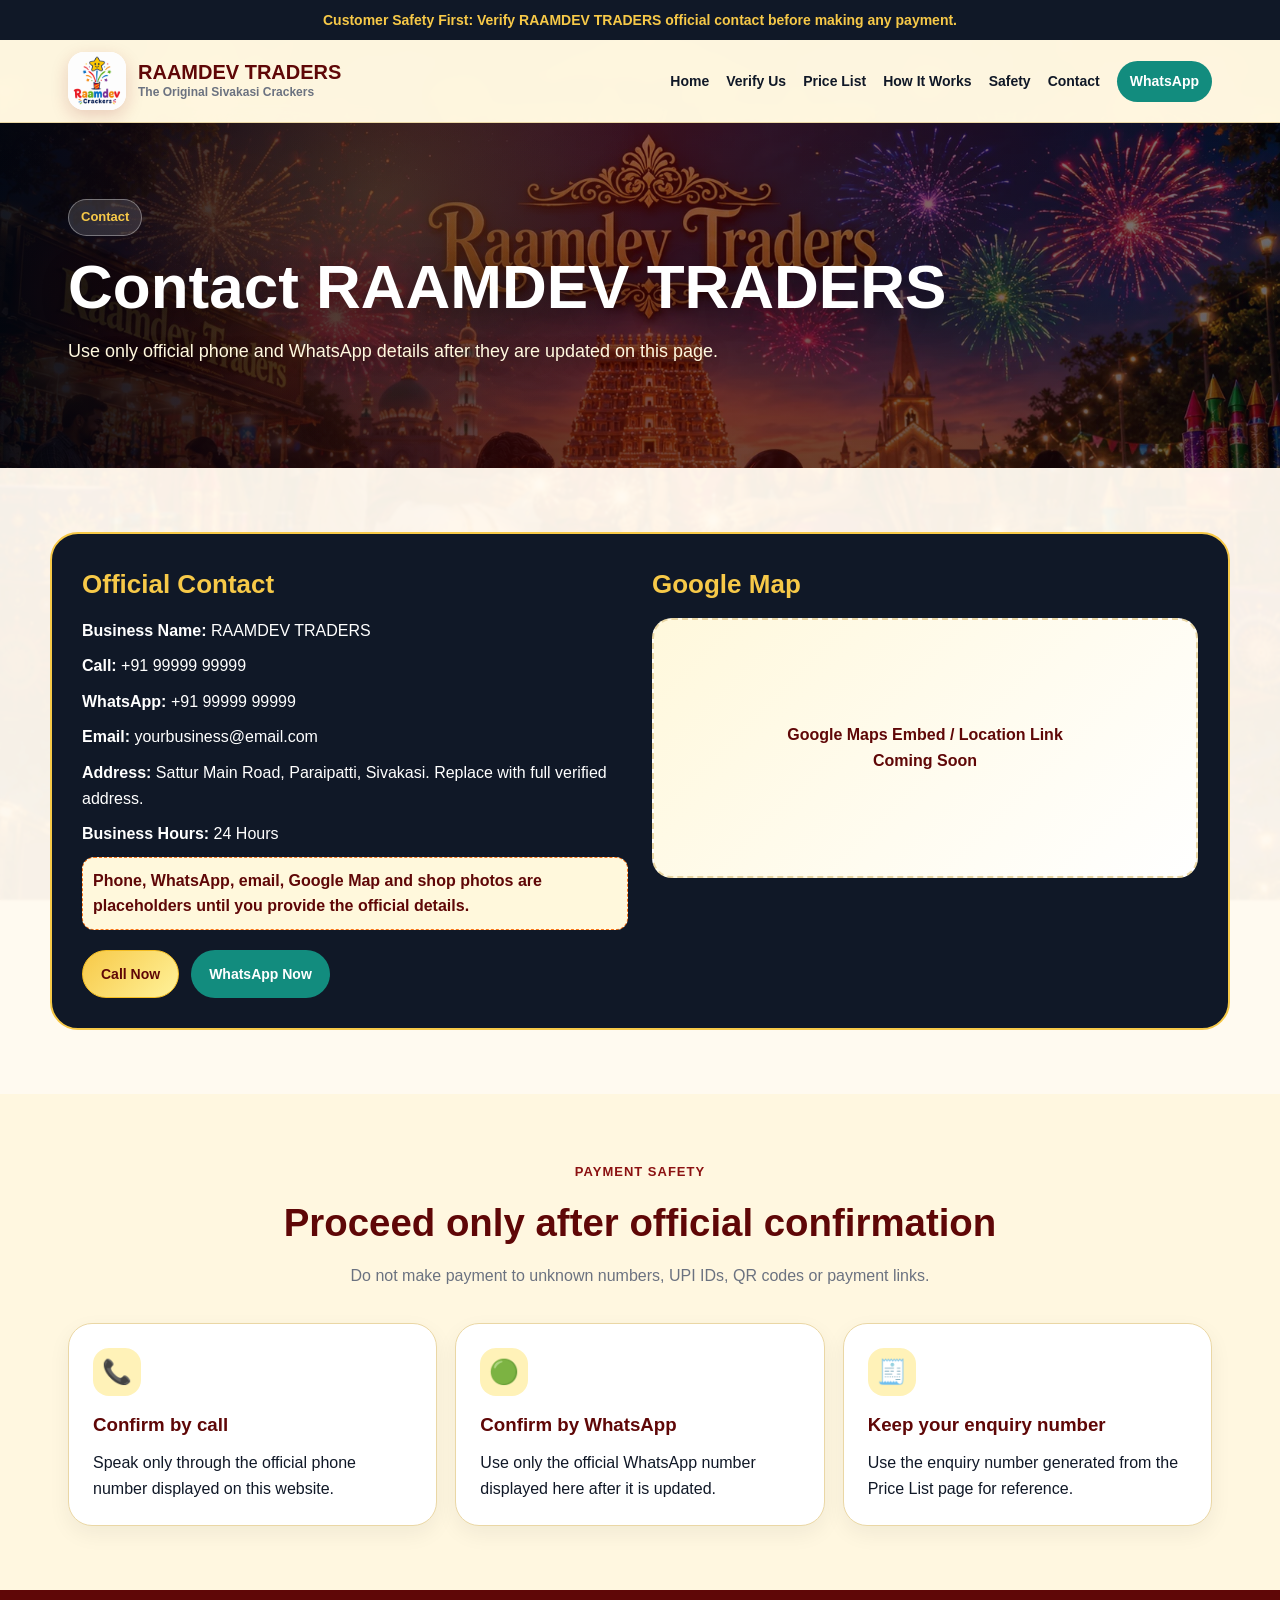
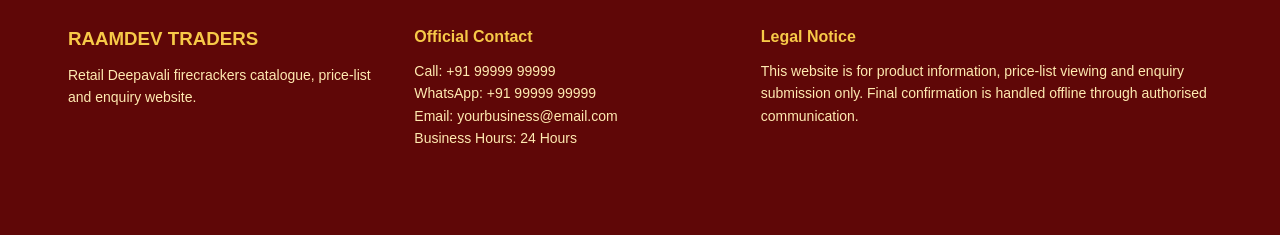
==== commit 451fb18c: "Add files via upload" ====
--- a/contact.html
+++ b/contact.html
@@ -31,7 +31,7 @@
   </nav>
 </header>
 <main>
-  <section class="page-hero"><div class="container"><div class="hero-badge">Contact</div><h2>Contact RAAMDEV TRADERS</h2><p>Use only our official phone and WhatsApp number for enquiry and payment confirmation.</p></div></section>
+  <section class="page-hero"><div class="container"><div class="hero-badge">Contact</div><h2>Contact RAAMDEV TRADERS</h2><p>Use only official phone and WhatsApp details after they are updated on this page.</p></div></section>
   <section class="section">
     <div class="container contact-panel">
       <div>
@@ -42,11 +42,22 @@
         <p><strong>Email:</strong> yourbusiness@email.com</p>
         <p><strong>Address:</strong> Sattur Main Road, Paraipatti, Sivakasi. Replace with full verified address.</p>
         <p><strong>Business Hours:</strong> 24 Hours</p>
+        <p class="placeholder-warning">Phone, WhatsApp, email, Google Map and shop photos are placeholders until you provide the official details.</p>
         <div class="hero-actions"><a class="btn btn-primary" href="tel:+919999999999">Call Now</a><a class="btn btn-green" href="https://wa.me/919999999999" target="_blank" rel="noopener">WhatsApp Now</a></div>
       </div>
       <div>
         <h3>Google Map</h3>
-        <div class="map-placeholder">Add Google Maps Embed / Location Link Here</div>
+        <div class="map-placeholder">Google Maps Embed / Location Link<br>Coming Soon</div>
+      </div>
+    </div>
+  </section>
+  <section class="section section-soft">
+    <div class="container">
+      <div class="section-head"><span>Payment Safety</span><h2>Proceed only after official confirmation</h2><p>Do not make payment to unknown numbers, UPI IDs, QR codes or payment links.</p></div>
+      <div class="cards-3">
+        <div class="card"><div class="icon">📞</div><h3>Confirm by call</h3><p>Speak only through the official phone number displayed on this website.</p></div>
+        <div class="card"><div class="icon">🟢</div><h3>Confirm by WhatsApp</h3><p>Use only the official WhatsApp number displayed here after it is updated.</p></div>
+        <div class="card"><div class="icon">🧾</div><h3>Keep your enquiry number</h3><p>Use the enquiry number generated from the Price List page for reference.</p></div>
       </div>
     </div>
   </section>
--- a/style.css
+++ b/style.css
@@ -7,3 +7,524 @@
 @media(max-width:700px){:root{--hero-bg:url('assets/bg-mobile.webp')}.hero,.page-hero{background-position:center top}.hero{padding:58px 0 50px}.brand-logo{width:50px;height:50px}.brand h1{font-size:16px}.brand span{font-size:11px}.top-alert{font-size:12px}.hero-actions .btn{width:100%}.trust-strip,.cards-3,.steps-grid,.category-grid-wide,.safety-grid{grid-template-columns:1fr}.section{padding:46px 0}table{min-width:780px}th{top:84px}.brand-text{max-width:190px}.firework{transform:scale(.8)}}
 @media (prefers-reduced-motion: reduce){.fireworks-layer{display:none}*{scroll-behavior:auto!important;animation:none!important;transition:none!important}}
 @media print{header,footer,.mobile-bar,.product-tools,.page-hero,.btn,.form-group,.small-note{display:none!important}.products-layout{display:block}.estimate-card{box-shadow:none;border:1px solid #ddd;margin-top:20px}.product-table-wrap{overflow:visible}body{background:white}table{min-width:0;font-size:11px}th{position:static}}
+
+
+/* ===== RAAMDEV TRADERS update: comments 11 to 16 ===== */
+body{
+  background-image:linear-gradient(rgba(255,250,240,.72),rgba(255,250,240,.78)),var(--hero-bg);
+  background-size:100% auto;
+  background-position:top center;
+  background-repeat:repeat-y;
+  background-attachment:fixed;
+}
+.section{background:rgba(255,250,240,.84);backdrop-filter:blur(1px)}
+.section-soft{background:rgba(255,247,223,.92)!important;backdrop-filter:blur(2px)}
+.hero,.page-hero{
+  background-image:linear-gradient(90deg,rgba(3,7,18,.90),rgba(95,7,7,.64),rgba(3,7,18,.48)),var(--hero-bg);
+  background-size:100% auto;
+  background-position:top center;
+  background-repeat:no-repeat;
+}
+.home-hero .hero-copy{
+  background:linear-gradient(135deg,rgba(3,7,18,.78),rgba(95,7,7,.45));
+  border:1px solid rgba(255,255,255,.22);
+  border-radius:30px;
+  padding:26px;
+  box-shadow:0 18px 46px rgba(0,0,0,.25);
+  backdrop-filter:blur(3px);
+}
+.home-hero .hero-copy h2{color:#fff;text-shadow:0 5px 22px rgba(0,0,0,.75),0 1px 0 rgba(0,0,0,.6)}
+.home-hero .hero-copy p{color:#fffbe8;text-shadow:0 4px 18px rgba(0,0,0,.8);font-weight:700}
+.home-hero .glass-card{
+  background:#fffdf2!important;
+  color:var(--navy)!important;
+  border:2px solid var(--gold);
+  box-shadow:0 18px 46px rgba(0,0,0,.25);
+}
+.home-hero .glass-card h3{color:var(--navy)!important}
+.home-hero .glass-card p{color:var(--navy)!important;text-shadow:none!important;font-weight:700}
+.home-hero .glass-card li{background:#fff8dc;color:var(--navy);border-color:#ead27a}
+.scroll-note{
+  background:#fff8dc;
+  border:1px solid var(--border);
+  border-radius:14px;
+  padding:11px 14px;
+  color:var(--deep-red);
+  font-weight:800;
+  margin:0 0 12px;
+}
+.products-page .product-table-wrap{
+  max-height:70vh;
+  overflow:auto;
+  scroll-behavior:smooth;
+  scroll-padding-top:58px;
+}
+.products-page th{
+  position:sticky;
+  top:0!important;
+  z-index:30;
+}
+.products-page .category-row td{
+  position:relative;
+  z-index:1;
+}
+.products-page tbody tr:not(.category-row){min-height:56px}
+.btn-reset{
+  background:#fff2b8;
+  color:var(--deep-red);
+  border:1px solid #e5bd45;
+}
+.btn-reset:hover{background:#ffe68a}
+@media(max-width:980px){
+  body{background-attachment:scroll;background-size:cover;background-position:top center}
+  .hero,.page-hero{background-size:cover;background-position:top center}
+  .products-page .product-table-wrap{max-height:64vh}
+}
+@media(max-width:700px){
+  .home-hero .hero-copy{padding:20px;border-radius:22px}
+  .products-page .product-table-wrap{max-height:62vh}
+  .scroll-note{font-size:13px}
+}
+@media print{
+  body{background:white!important}
+  .section,.section-soft{background:white!important;backdrop-filter:none!important}
+  .products-page .product-table-wrap{max-height:none!important;overflow:visible!important}
+}
+
+
+/* ===== RAAMDEV TRADERS update: comment 17 - responsive price-list scroll area ===== */
+.products-page .product-table-wrap{
+  height:clamp(520px,72svh,760px);
+  max-height:none;
+  overflow:auto;
+  -webkit-overflow-scrolling:touch;
+  overscroll-behavior:contain;
+}
+.products-page .product-table-wrap table{
+  width:100%;
+}
+@media (min-width:1200px){
+  .products-page .product-table-wrap{
+    height:clamp(560px,74svh,820px);
+  }
+}
+@media (max-width:980px){
+  .products-page .product-table-wrap{
+    height:clamp(430px,62svh,620px);
+  }
+  .products-page .products-layout{
+    gap:18px;
+  }
+}
+@media (max-width:700px){
+  .products-page .container{
+    padding-left:10px;
+    padding-right:10px;
+  }
+  .products-page .product-table-wrap{
+    height:clamp(340px,56svh,520px);
+    border-radius:16px;
+  }
+  .products-page table{
+    min-width:680px;
+  }
+  .products-page th{
+    padding:10px 8px;
+    font-size:11px;
+  }
+  .products-page td{
+    padding:9px 8px;
+    font-size:12px;
+  }
+  .products-page .category-row td{
+    font-size:13px;
+    letter-spacing:.3px;
+    padding:10px 8px;
+  }
+  .products-page .product-name{
+    font-size:12.5px;
+    line-height:1.25;
+  }
+  .products-page .qty-control button{
+    width:30px;
+    height:30px;
+  }
+  .products-page .qty-input{
+    width:48px;
+    height:30px;
+    font-size:13px;
+  }
+  .products-page .price-old{
+    font-size:11px;
+  }
+  .products-page .price-new{
+    font-size:12.5px;
+  }
+  .products-page .estimate-card{
+    margin-top:18px;
+  }
+}
+@media (max-width:420px){
+  .products-page .product-table-wrap{
+    height:clamp(300px,54svh,460px);
+  }
+  .products-page table{
+    min-width:640px;
+  }
+  .products-page th,.products-page td{
+    padding-left:7px;
+    padding-right:7px;
+  }
+}
+
+/* ===== RAAMDEV TRADERS update: comment 18 - fix mobile price-list overflow ===== */
+html,
+body{
+  max-width:100%;
+  overflow-x:hidden;
+}
+.products-page main,
+.products-page .section,
+.products-page .section-soft{
+  width:100%;
+  max-width:100%;
+  overflow-x:hidden;
+}
+.products-page .container,
+.products-page .products-layout,
+.products-page .products-layout > div,
+.products-page .estimate-card,
+.products-page .product-table-wrap{
+  min-width:0;
+  max-width:100%;
+}
+.products-page .product-table-wrap{
+  width:100%;
+  overflow-x:auto;
+  overflow-y:auto;
+  -webkit-overflow-scrolling:touch;
+  overscroll-behavior:contain;
+}
+.products-page .estimate-card{
+  overflow:hidden;
+}
+.products-page .estimate-card .btn,
+.products-page .btn.full{
+  width:100%;
+  max-width:100%;
+  white-space:normal;
+  text-align:center;
+  line-height:1.25;
+  padding-left:12px;
+  padding-right:12px;
+}
+.products-page .form-group input,
+.products-page .form-group textarea,
+.products-page .product-tools input{
+  min-width:0;
+  max-width:100%;
+}
+.products-page #selectedItems,
+.products-page .summary-line,
+.products-page .small-note{
+  overflow-wrap:anywhere;
+  word-break:normal;
+}
+
+@media (max-width:700px){
+  body.products-page{
+    overflow-x:hidden;
+  }
+  .products-page .section-soft{
+    padding-top:34px;
+    padding-bottom:34px;
+  }
+  .products-page .container{
+    width:100%;
+    max-width:100%;
+    padding-left:12px;
+    padding-right:12px;
+  }
+  .products-page .products-layout{
+    display:block;
+    width:100%;
+  }
+  .products-page .product-tools-single input{
+    max-width:100%;
+  }
+  .products-page .scroll-note{
+    width:100%;
+    max-width:100%;
+    font-size:12.5px;
+    line-height:1.35;
+    padding:10px 12px;
+    overflow-wrap:anywhere;
+  }
+  .products-page .product-table-wrap{
+    width:100%;
+    max-width:100%;
+    height:clamp(260px,42svh,360px)!important;
+    border-radius:16px;
+    margin:0;
+  }
+  .products-page table{
+    min-width:590px!important;
+    width:590px!important;
+    table-layout:fixed;
+  }
+  .products-page th,
+  .products-page td{
+    padding:8px 6px!important;
+    font-size:11px!important;
+    line-height:1.25;
+    vertical-align:middle;
+  }
+  .products-page th:nth-child(1),
+  .products-page td:nth-child(1){width:38px;}
+  .products-page th:nth-child(2),
+  .products-page td:nth-child(2){width:158px;}
+  .products-page th:nth-child(3),
+  .products-page td:nth-child(3){width:45px;}
+  .products-page th:nth-child(4),
+  .products-page td:nth-child(4){width:72px;}
+  .products-page th:nth-child(5),
+  .products-page td:nth-child(5){width:82px;}
+  .products-page th:nth-child(6),
+  .products-page td:nth-child(6){width:110px;}
+  .products-page th:nth-child(7),
+  .products-page td:nth-child(7){width:85px;}
+  .products-page .category-row td{
+    font-size:12px!important;
+    padding:9px 6px!important;
+    letter-spacing:.2px;
+    white-space:normal;
+  }
+  .products-page .product-name{
+    font-size:11.5px!important;
+    line-height:1.2;
+    white-space:normal;
+    overflow-wrap:anywhere;
+  }
+  .products-page .price-old,
+  .products-page .price-new,
+  .products-page td strong{
+    font-size:11px!important;
+    white-space:nowrap;
+  }
+  .products-page .qty-control{
+    max-width:104px;
+  }
+  .products-page .qty-control button{
+    width:28px!important;
+    height:28px!important;
+    font-size:12px;
+    flex:0 0 28px;
+  }
+  .products-page .qty-input{
+    width:48px!important;
+    height:28px!important;
+    font-size:12px!important;
+    flex:0 0 48px;
+  }
+  .products-page .estimate-card{
+    width:100%;
+    max-width:100%;
+    margin-top:22px;
+    padding:20px 16px;
+    border-radius:20px;
+  }
+  .products-page .estimate-card h3{
+    font-size:24px;
+  }
+  .products-page .grand-total{
+    font-size:28px;
+  }
+  .products-page .form-group input,
+  .products-page .form-group textarea{
+    font-size:16px;
+    padding:13px 14px;
+  }
+  .products-page .btn.full{
+    min-height:52px;
+    font-size:14px;
+    justify-content:center;
+  }
+}
+
+@media (max-width:420px){
+  .products-page .container{
+    padding-left:10px;
+    padding-right:10px;
+  }
+  .products-page .product-table-wrap{
+    height:clamp(240px,40svh,330px)!important;
+  }
+  .products-page table{
+    min-width:560px!important;
+    width:560px!important;
+  }
+  .products-page th,
+  .products-page td{
+    padding:7px 5px!important;
+    font-size:10.5px!important;
+  }
+  .products-page th:nth-child(1),
+  .products-page td:nth-child(1){width:34px;}
+  .products-page th:nth-child(2),
+  .products-page td:nth-child(2){width:150px;}
+  .products-page th:nth-child(3),
+  .products-page td:nth-child(3){width:40px;}
+  .products-page th:nth-child(4),
+  .products-page td:nth-child(4){width:68px;}
+  .products-page th:nth-child(5),
+  .products-page td:nth-child(5){width:78px;}
+  .products-page th:nth-child(6),
+  .products-page td:nth-child(6){width:105px;}
+  .products-page th:nth-child(7),
+  .products-page td:nth-child(7){width:85px;}
+  .products-page .qty-control button{
+    width:26px!important;
+    height:26px!important;
+    flex-basis:26px;
+  }
+  .products-page .qty-input{
+    width:46px!important;
+    height:26px!important;
+    flex-basis:46px;
+  }
+  .products-page .estimate-card{
+    padding:18px 14px;
+  }
+}
+
+
+/* ===== RAAMDEV TRADERS customer-attraction enhancement pack ===== */
+.trust-badge-row,.buyer-helper-row,.quick-trust-row{display:flex;flex-wrap:wrap;gap:10px;margin:18px 0}.trust-badge-row span,.buyer-helper-row span,.quick-trust-row span{display:inline-flex;align-items:center;gap:6px;background:#fffdf2;border:1px solid var(--border);border-radius:999px;padding:9px 13px;font-weight:900;color:var(--deep-red);box-shadow:0 6px 16px rgba(0,0,0,.05)}
+.home-highlight-grid{display:grid;grid-template-columns:repeat(4,1fr);gap:16px}.mini-product-card,.pack-card,.trust-feature-card{background:#fff;border:1px solid var(--border);border-radius:22px;padding:18px;box-shadow:0 8px 22px rgba(0,0,0,.06)}.mini-product-card h3,.pack-card h3,.trust-feature-card h3{color:var(--deep-red);margin-bottom:8px}.mini-product-card p,.pack-card p,.trust-feature-card p{color:var(--muted);font-size:14px}.mini-chip{display:inline-flex;background:#fff2b8;color:var(--deep-red);font-weight:900;border-radius:999px;padding:5px 9px;font-size:12px;margin-bottom:10px}.tamil-note{background:linear-gradient(135deg,#fff8dc,#fff);border:1px solid var(--border);border-radius:22px;padding:22px;text-align:center;color:var(--deep-red);font-weight:900}.tamil-note p{margin-top:8px;color:var(--navy);font-weight:800}.cta-split{display:grid;grid-template-columns:1fr 1fr;gap:18px;align-items:center;background:var(--navy);color:#fff;border-radius:26px;padding:28px;border:2px solid var(--gold)}.cta-split h2{color:var(--gold);margin-bottom:8px}.cta-split p{color:#fff8df}.process-checklist{display:grid;grid-template-columns:repeat(5,1fr);gap:12px}.process-checklist div{background:#fff;border:1px solid var(--border);border-radius:18px;padding:16px;font-weight:800;color:var(--navy)}.process-checklist strong{display:block;color:var(--deep-red);font-size:24px;margin-bottom:6px}
+.offer-banner{display:flex;align-items:center;justify-content:space-between;gap:18px;background:linear-gradient(135deg,#fff4a8,#fffdf2 55%,#ffe2b5);border:2px solid var(--gold);border-radius:26px;padding:22px 24px;margin-bottom:18px;box-shadow:0 12px 30px rgba(139,17,17,.08)}.offer-banner h2{color:var(--deep-red);font-size:clamp(26px,4vw,44px);line-height:1;margin:4px 0 8px}.offer-banner p{color:var(--navy);font-weight:700}.offer-kicker{text-transform:uppercase;letter-spacing:.8px;color:var(--orange);font-weight:1000;font-size:13px}.product-page-section .container{max-width:1240px}.tile-search{margin-bottom:14px}.tile-layout{display:grid;grid-template-columns:minmax(0,1fr) 320px;gap:22px;align-items:start}.product-panel{min-width:0}.product-tile-scroll{height:clamp(560px,72svh,820px);overflow:auto;-webkit-overflow-scrolling:touch;overscroll-behavior:contain;border:1px solid var(--border);border-radius:24px;background:rgba(255,255,255,.94);box-shadow:0 8px 24px rgba(0,0,0,.06);padding:16px}.product-tile-list{display:block}.tile-category-heading{position:sticky;top:0;z-index:10;background:linear-gradient(135deg,var(--deep-red),#8b1111);color:var(--gold);display:flex;justify-content:space-between;align-items:center;gap:12px;border-radius:16px;padding:13px 16px;margin:0 0 14px;box-shadow:0 8px 16px rgba(95,7,7,.18);font-weight:1000;text-transform:uppercase;letter-spacing:.6px}.tile-category-heading small{color:#fff8df;text-transform:none;letter-spacing:0}.tile-category-heading.selected-category{outline:3px solid var(--gold)}.product-tile-grid{display:grid;grid-template-columns:repeat(3,minmax(0,1fr));gap:14px;margin-bottom:18px}.product-tile{background:#fff;border:1px solid #ead7a5;border-radius:22px;overflow:hidden;box-shadow:0 8px 20px rgba(0,0,0,.06);display:flex;flex-direction:column;min-width:0}.product-photo-placeholder{height:132px;background:radial-gradient(circle at 30% 25%,#fff7b0,transparent 35%),linear-gradient(135deg,#8b1111,#f97316);color:white;display:grid;place-items:center;text-align:center;font-weight:1000;position:relative}.product-photo-placeholder span{background:rgba(0,0,0,.24);border:1px solid rgba(255,255,255,.28);padding:9px 12px;border-radius:14px;line-height:1.1}.product-photo-placeholder small{position:absolute;right:10px;bottom:8px;background:rgba(255,255,255,.92);color:var(--deep-red);border-radius:999px;padding:3px 7px;font-weight:1000}.product-tile-content{padding:14px;display:grid;gap:10px;flex:1}.tile-topline,.product-tag-row,.price-row,.tile-qty-row{display:flex;align-items:center;justify-content:space-between;gap:10px}.serial-chip{background:#fff2b8;color:var(--deep-red);border-radius:999px;padding:4px 8px;font-size:12px;font-weight:1000}.tag-net{background:#e8f7ef;color:#0b6b43}.product-tile h3{font-size:17px;color:var(--navy);line-height:1.2;margin:0}.product-category-text{font-size:12px;color:var(--muted);font-weight:800}.product-tag-row{flex-wrap:wrap;justify-content:flex-start}.product-tag-row span{background:#fff8dc;border:1px solid var(--border);border-radius:999px;padding:4px 8px;font-size:11px;font-weight:900;color:var(--deep-red)}.price-row{align-items:stretch}.price-row div{background:#fffaf0;border:1px solid #f0e1bd;border-radius:14px;padding:8px;flex:1}.price-row small,.tile-total small{display:block;color:var(--muted);font-size:11px;font-weight:900;margin-bottom:2px}.tile-qty-row{margin-top:auto}.tile-total{text-align:right}.tile-total strong{color:var(--deep-red);font-size:17px}.estimate-summary-only{position:sticky;top:94px;max-height:72svh;overflow:auto}.selected-list{max-height:260px;overflow:auto;padding-right:4px}.customer-details-card{margin-top:24px;background:#fff;border:1px solid var(--border);border-radius:26px;padding:24px;box-shadow:0 10px 28px rgba(0,0,0,.07)}.customer-details-head span{color:var(--red);font-weight:1000;text-transform:uppercase;font-size:13px}.customer-details-head h2{color:var(--deep-red);font-size:32px;margin:4px 0}.customer-details-head p{color:var(--muted);margin-bottom:18px}.customer-form-grid{display:grid;grid-template-columns:repeat(3,1fr);gap:14px}.form-group-wide{grid-column:1/-1}.customer-actions{display:flex;flex-wrap:wrap;gap:12px;margin-top:16px}.customer-actions .btn{flex:1 1 220px}.emphasized-note{background:#fff8dc;border:1px dashed var(--border);border-radius:14px;padding:12px;color:var(--navy)!important;font-weight:800}.mobile-cart-bar{display:none;position:fixed;left:10px;right:10px;bottom:60px;z-index:1900;background:var(--navy);color:#fff;border:1px solid var(--gold);border-radius:999px;padding:9px 10px;align-items:center;justify-content:space-between;gap:10px;box-shadow:0 10px 26px rgba(0,0,0,.22);font-weight:900}.mobile-cart-bar a{background:var(--gold);color:var(--deep-red);padding:7px 10px;border-radius:999px;font-size:12px}.mobile-cart-bar.has-items{display:flex}.verification-checklist{display:grid;grid-template-columns:repeat(5,1fr);gap:14px}.verification-checklist .check-card{background:white;border:1px solid var(--border);border-radius:20px;padding:18px;box-shadow:0 8px 22px rgba(0,0,0,.05)}.check-card strong{display:block;color:var(--deep-red);font-size:22px;margin-bottom:6px}.payment-safety-box{background:#fffdf2;border:2px solid var(--gold);border-radius:24px;padding:24px}.placeholder-warning{font-weight:900;color:var(--deep-red);background:#fff8dc;border:1px dashed var(--orange);padding:10px;border-radius:12px;margin-top:10px}.trust-feature-grid{display:grid;grid-template-columns:repeat(3,1fr);gap:16px}.map-placeholder{background:linear-gradient(135deg,#fff8dc,#fff);border:2px dashed var(--border);border-radius:20px;min-height:260px;display:grid;place-items:center;text-align:center;padding:20px;color:var(--deep-red);font-weight:900}
+@media(max-width:1100px){.product-tile-grid{grid-template-columns:repeat(2,minmax(0,1fr))}.home-highlight-grid{grid-template-columns:repeat(2,1fr)}.process-checklist,.verification-checklist{grid-template-columns:repeat(2,1fr)}}
+@media(max-width:900px){.tile-layout{grid-template-columns:1fr}.estimate-summary-only{position:static;max-height:none}.customer-form-grid{grid-template-columns:1fr 1fr}.offer-banner,.cta-split{grid-template-columns:1fr;display:grid}.trust-feature-grid{grid-template-columns:1fr 1fr}}
+@media(max-width:640px){.product-page-section .container{padding-left:10px;padding-right:10px}.product-tile-scroll{height:58svh;padding:10px;border-radius:18px}.product-tile-grid{grid-template-columns:1fr;gap:12px}.product-photo-placeholder{height:118px}.tile-category-heading{border-radius:14px;padding:11px 12px;font-size:13px}.product-tile h3{font-size:16px}.tile-topline,.price-row,.tile-qty-row{gap:8px}.qty-control button{width:32px!important;height:32px!important}.qty-input{height:32px!important;width:54px!important}.customer-form-grid{grid-template-columns:1fr}.customer-details-card{padding:18px;border-radius:22px}.customer-details-head h2{font-size:25px}.offer-banner{padding:18px;border-radius:22px}.buyer-helper-row span,.trust-badge-row span,.quick-trust-row span{font-size:12px;padding:8px 10px}.home-highlight-grid,.trust-feature-grid{grid-template-columns:1fr}.process-checklist,.verification-checklist{grid-template-columns:1fr}.mobile-cart-bar{font-size:12px;bottom:58px}.selected-list{max-height:190px}.cta-split{padding:20px}.hero-copy{margin-top:0!important}}
+@media print{.mobile-cart-bar,.customer-actions,.nav,.top-alert,.mobile-bar,.offer-banner .btn{display:none!important}.product-tile-scroll{height:auto!important;overflow:visible!important}.product-tile-grid{grid-template-columns:repeat(2,1fr)!important}.estimate-summary-only,.customer-details-card{break-inside:avoid}}
+
+
+/* ===== RAAMDEV TRADERS update: default product photo, zoom popup and video slot ===== */
+.product-media-box{
+  background:#fffaf0;
+  border-bottom:1px solid var(--border);
+}
+.product-photo-button{
+  width:100%;
+  height:150px;
+  padding:0;
+  border:0;
+  background:#fff;
+  display:block;
+  position:relative;
+  cursor:zoom-in;
+  overflow:hidden;
+}
+.product-photo{
+  width:100%;
+  height:100%;
+  object-fit:contain;
+  padding:12px;
+  background:linear-gradient(135deg,#ffffff,#fff7df);
+  transition:transform .25s ease;
+}
+.product-photo-button:hover .product-photo{transform:scale(1.06)}
+.product-photo-button small{
+  position:absolute;
+  right:10px;
+  bottom:8px;
+  background:rgba(255,255,255,.94);
+  color:var(--deep-red);
+  border:1px solid var(--border);
+  border-radius:999px;
+  padding:3px 7px;
+  font-weight:1000;
+  font-size:11px;
+}
+.product-video-slot{
+  text-align:center;
+  padding:8px 10px 10px;
+  background:#fff8dc;
+  border-top:1px solid #f0e1bd;
+}
+.product-video-link{
+  font-size:12px;
+  font-weight:1000;
+  letter-spacing:.7px;
+  color:var(--deep-red);
+}
+.product-video-link.inactive{
+  opacity:.58;
+  text-decoration:none;
+  cursor:default;
+}
+.product-video-link.active{
+  text-decoration:underline;
+  text-underline-offset:3px;
+  color:var(--green);
+  cursor:pointer;
+}
+.image-modal{
+  display:none;
+  position:fixed;
+  inset:0;
+  z-index:5000;
+  background:rgba(3,7,18,.86);
+  padding:22px;
+  align-items:center;
+  justify-content:center;
+  backdrop-filter:blur(6px);
+}
+.image-modal.open{display:flex}
+.image-modal-inner{
+  width:min(92vw,760px);
+  max-height:88svh;
+  background:#fffdf2;
+  border:2px solid var(--gold);
+  border-radius:26px;
+  padding:18px;
+  box-shadow:0 22px 70px rgba(0,0,0,.45);
+  display:grid;
+  gap:10px;
+  place-items:center;
+}
+.image-modal-inner img{
+  max-width:100%;
+  max-height:72svh;
+  object-fit:contain;
+  border-radius:18px;
+  background:white;
+}
+.image-modal-inner p{
+  color:var(--deep-red);
+  font-weight:1000;
+  text-align:center;
+}
+.image-modal-close{
+  position:fixed;
+  top:18px;
+  right:18px;
+  width:44px;
+  height:44px;
+  border-radius:50%;
+  border:1px solid rgba(255,255,255,.45);
+  background:rgba(255,255,255,.95);
+  color:var(--deep-red);
+  font-size:30px;
+  line-height:1;
+  cursor:pointer;
+  font-weight:900;
+}
+body.modal-open{overflow:hidden}
+@media(max-width:640px){
+  .product-photo-button{height:136px}
+  .product-photo{padding:10px}
+  .image-modal{padding:12px}
+  .image-modal-inner{width:94vw;border-radius:20px;padding:12px}
+  .image-modal-inner img{max-height:68svh}
+  .image-modal-close{top:10px;right:10px;width:40px;height:40px;font-size:27px}
+}
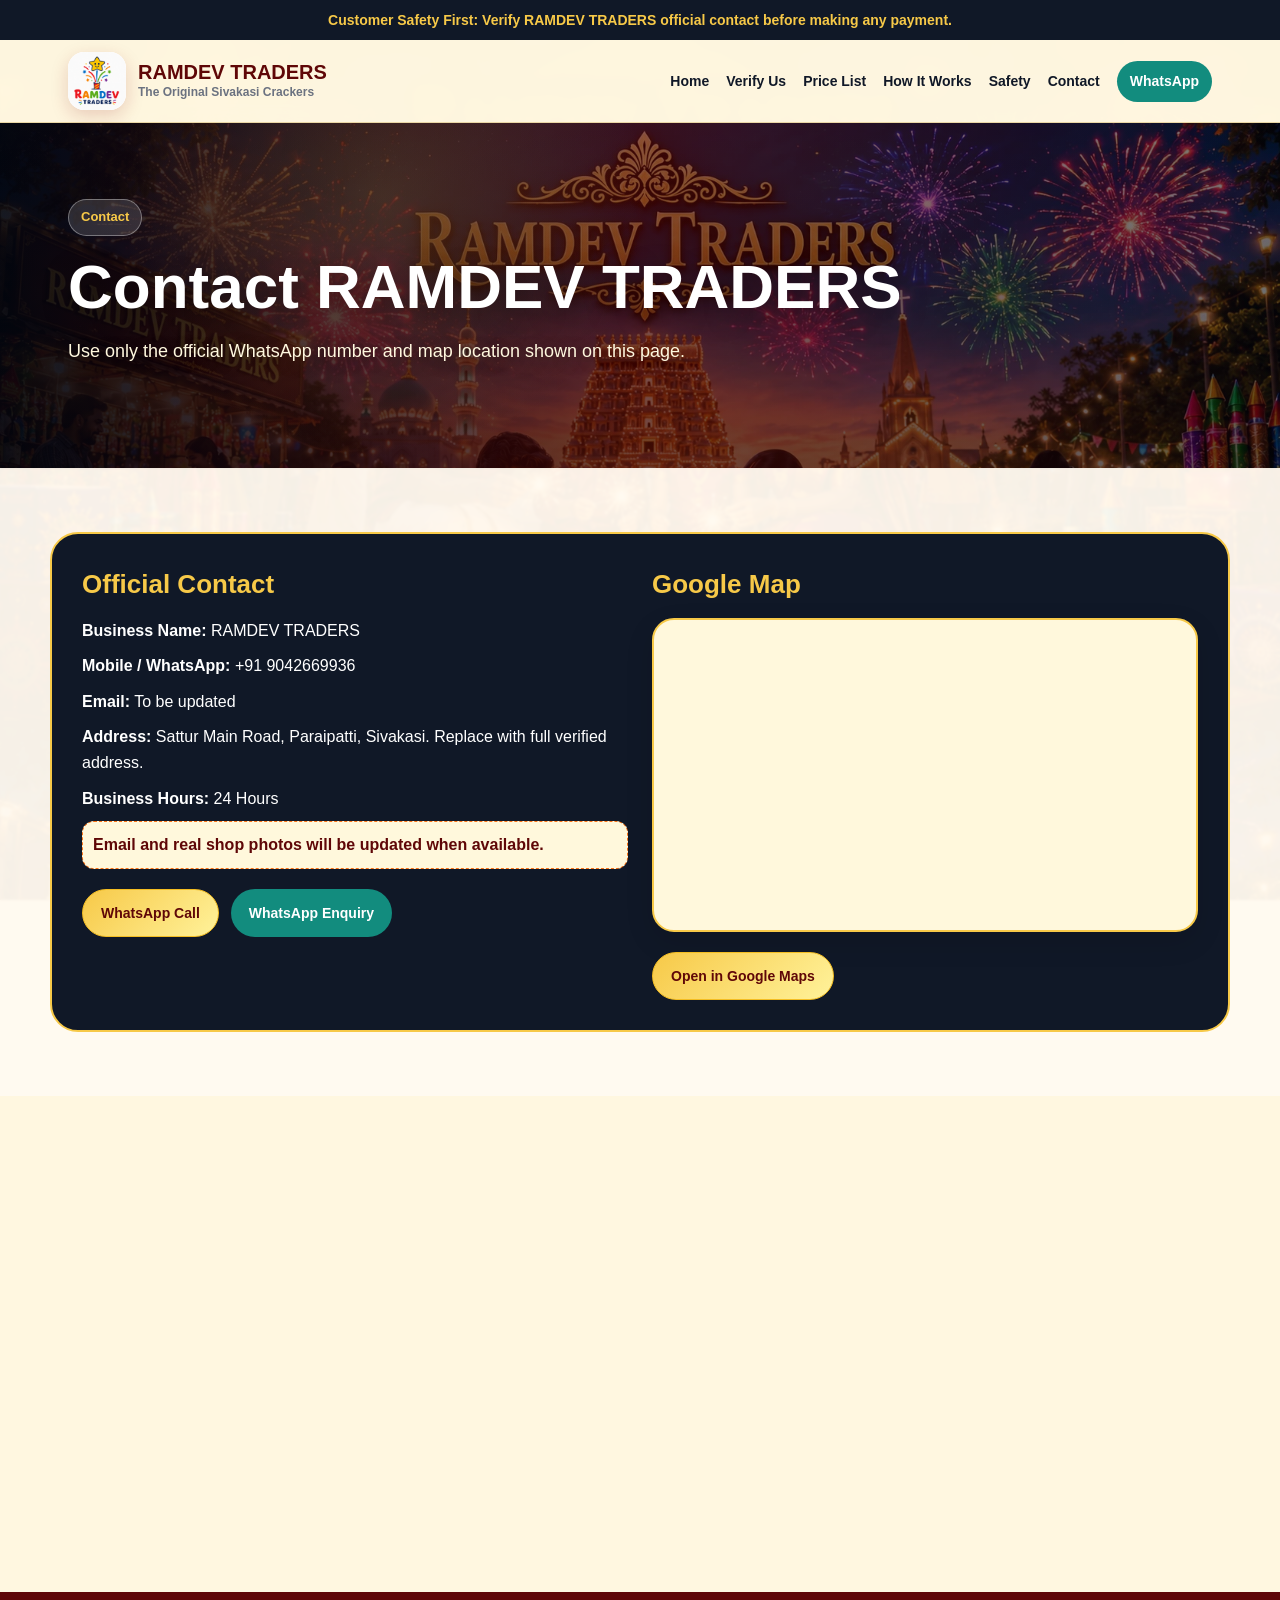
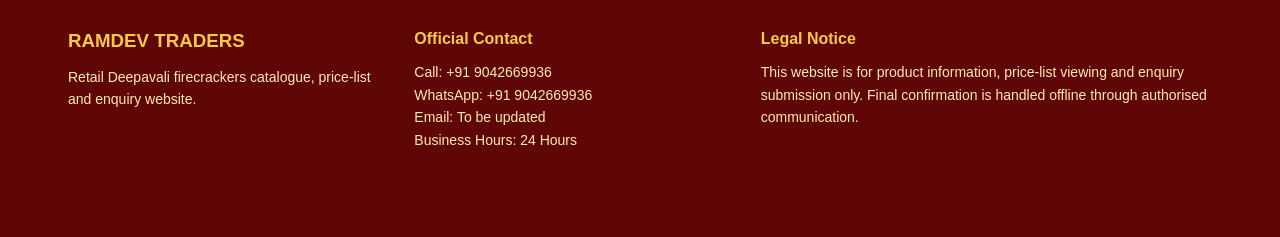
==== commit 7a9b5267: "Add files via upload" ====
--- a/contact.html
+++ b/contact.html
@@ -3,18 +3,18 @@
 <head>
   <meta charset="UTF-8" />
   <meta name="viewport" content="width=device-width, initial-scale=1.0" />
-  <meta name="description" content="Contact RAAMDEV TRADERS official WhatsApp, phone, address and business hours." />
-  <title>Contact | RAAMDEV TRADERS</title>
+  <meta name="description" content="Contact RAMDEV TRADERS official WhatsApp, phone, address and business hours." />
+  <title>Contact | RAMDEV TRADERS</title>
   <link rel="stylesheet" href="style.css" />
 </head>
 <body class="contact-page">
 <header>
-  <div class="top-alert">Customer Safety First: Verify RAAMDEV TRADERS official contact before making any payment.</div>
+  <div class="top-alert">Customer Safety First: Verify RAMDEV TRADERS official contact before making any payment.</div>
   <nav class="nav">
-    <a class="brand" href="index.html" aria-label="RAAMDEV TRADERS Home">
-      <img class="brand-logo" src="assets/logo.png" alt="Raamdev Crackers logo" />
+    <a class="brand" href="index.html" aria-label="RAMDEV TRADERS Home">
+      <img class="brand-logo" src="assets/logo.png" alt="RAMDEV TRADERS logo" />
       <div class="brand-text">
-        <h1>RAAMDEV TRADERS</h1>
+        <h1>RAMDEV TRADERS</h1>
         <span>The Original Sivakasi Crackers</span>
       </div>
     </a>
@@ -26,28 +26,27 @@
       <a href="how-it-works.html">How It Works</a>
       <a href="safety.html">Safety</a>
       <a href="contact.html">Contact</a>
-      <a class="btn btn-green btn-small" href="https://wa.me/919999999999" target="_blank" rel="noopener">WhatsApp</a>
+      <a class="btn btn-green btn-small" href="https://wa.me/919042669936" target="_blank" rel="noopener">WhatsApp</a>
     </div>
   </nav>
 </header>
 <main>
-  <section class="page-hero"><div class="container"><div class="hero-badge">Contact</div><h2>Contact RAAMDEV TRADERS</h2><p>Use only official phone and WhatsApp details after they are updated on this page.</p></div></section>
+  <section class="page-hero"><div class="container"><div class="hero-badge">Contact</div><h2>Contact RAMDEV TRADERS</h2><p>Use only the official WhatsApp number and map location shown on this page.</p></div></section>
   <section class="section">
     <div class="container contact-panel">
       <div>
         <h3>Official Contact</h3>
-        <p><strong>Business Name:</strong> RAAMDEV TRADERS</p>
-        <p><strong>Call:</strong> +91 99999 99999</p>
-        <p><strong>WhatsApp:</strong> +91 99999 99999</p>
-        <p><strong>Email:</strong> yourbusiness@email.com</p>
+        <p><strong>Business Name:</strong> RAMDEV TRADERS</p>
+        <p><strong>Mobile / WhatsApp:</strong> +91 9042669936</p>
+        <p><strong>Email:</strong> To be updated</p>
         <p><strong>Address:</strong> Sattur Main Road, Paraipatti, Sivakasi. Replace with full verified address.</p>
         <p><strong>Business Hours:</strong> 24 Hours</p>
-        <p class="placeholder-warning">Phone, WhatsApp, email, Google Map and shop photos are placeholders until you provide the official details.</p>
-        <div class="hero-actions"><a class="btn btn-primary" href="tel:+919999999999">Call Now</a><a class="btn btn-green" href="https://wa.me/919999999999" target="_blank" rel="noopener">WhatsApp Now</a></div>
+        <p class="placeholder-warning">Email and real shop photos will be updated when available.</p>
+        <div class="hero-actions"><a class="btn btn-primary" href="https://wa.me/919042669936" target="_blank" rel="noopener">WhatsApp Call</a><a class="btn btn-green" href="https://wa.me/919042669936" target="_blank" rel="noopener">WhatsApp Enquiry</a></div>
       </div>
       <div>
         <h3>Google Map</h3>
-        <div class="map-placeholder">Google Maps Embed / Location Link<br>Coming Soon</div>
+        <div class="map-frame"><iframe title="RAMDEV TRADERS Google Map Location" src="https://maps.google.com/maps?q=9.430028,77.817556&z=16&output=embed" loading="lazy" referrerpolicy="no-referrer-when-downgrade"></iframe></div><div class="hero-actions"><a class="btn btn-primary" href="https://www.google.com/maps?q=9.430028,77.817556" target="_blank" rel="noopener">Open in Google Maps</a></div>
       </div>
     </div>
   </section>
@@ -55,8 +54,8 @@
     <div class="container">
       <div class="section-head"><span>Payment Safety</span><h2>Proceed only after official confirmation</h2><p>Do not make payment to unknown numbers, UPI IDs, QR codes or payment links.</p></div>
       <div class="cards-3">
-        <div class="card"><div class="icon">📞</div><h3>Confirm by call</h3><p>Speak only through the official phone number displayed on this website.</p></div>
-        <div class="card"><div class="icon">🟢</div><h3>Confirm by WhatsApp</h3><p>Use only the official WhatsApp number displayed here after it is updated.</p></div>
+        <div class="card"><div class="icon">🟢</div><h3>Confirm by WhatsApp Call</h3><p>Contact only through the official WhatsApp number displayed on this website.</p></div>
+        <div class="card"><div class="icon">🟢</div><h3>Confirm by WhatsApp</h3><p>Use only the official WhatsApp number displayed here.</p></div>
         <div class="card"><div class="icon">🧾</div><h3>Keep your enquiry number</h3><p>Use the enquiry number generated from the Price List page for reference.</p></div>
       </div>
     </div>
@@ -65,12 +64,12 @@
 <footer>
   <div class="container footer-grid">
     <div>
-      <h3>RAAMDEV TRADERS</h3>
+      <h3>RAMDEV TRADERS</h3>
       <p>Retail Deepavali firecrackers catalogue, price-list and enquiry website.</p>
     </div>
     <div>
       <h4>Official Contact</h4>
-      <p>Call: +91 99999 99999<br>WhatsApp: +91 99999 99999<br>Email: yourbusiness@email.com<br>Business Hours: 24 Hours</p>
+      <p>Call: +91 9042669936<br>WhatsApp: +91 9042669936<br>Email: To be updated<br>Business Hours: 24 Hours</p>
     </div>
     <div>
       <h4>Legal Notice</h4>
@@ -79,8 +78,8 @@
   </div>
 </footer>
 <div class="mobile-bar">
-  <a href="tel:+919999999999">Call</a>
-  <a href="https://wa.me/919999999999" target="_blank" rel="noopener">WhatsApp</a>
+  <a href="https://wa.me/919042669936" target="_blank" rel="noopener">WA Call</a>
+  <a href="https://wa.me/919042669936" target="_blank" rel="noopener">WhatsApp</a>
   <a href="products.html">Price List</a>
 </div>
 <script>function toggleMenu(){document.getElementById('navLinks').classList.toggle('open')}</script>
--- a/style.css
+++ b/style.css
@@ -9,7 +9,7 @@
 @media print{header,footer,.mobile-bar,.product-tools,.page-hero,.btn,.form-group,.small-note{display:none!important}.products-layout{display:block}.estimate-card{box-shadow:none;border:1px solid #ddd;margin-top:20px}.product-table-wrap{overflow:visible}body{background:white}table{min-width:0;font-size:11px}th{position:static}}
 
 
-/* ===== RAAMDEV TRADERS update: comments 11 to 16 ===== */
+/* ===== RAMDEV TRADERS update: comments 11 to 16 ===== */
 body{
   background-image:linear-gradient(rgba(255,250,240,.72),rgba(255,250,240,.78)),var(--hero-bg);
   background-size:100% auto;
@@ -92,7 +92,7 @@
 }
 
 
-/* ===== RAAMDEV TRADERS update: comment 17 - responsive price-list scroll area ===== */
+/* ===== RAMDEV TRADERS update: comment 17 - responsive price-list scroll area ===== */
 .products-page .product-table-wrap{
   height:clamp(520px,72svh,760px);
   max-height:none;
@@ -177,7 +177,7 @@
   }
 }
 
-/* ===== RAAMDEV TRADERS update: comment 18 - fix mobile price-list overflow ===== */
+/* ===== RAMDEV TRADERS update: comment 18 - fix mobile price-list overflow ===== */
 html,
 body{
   max-width:100%;
@@ -398,17 +398,17 @@
 }
 
 
-/* ===== RAAMDEV TRADERS customer-attraction enhancement pack ===== */
+/* ===== RAMDEV TRADERS customer-attraction enhancement pack ===== */
 .trust-badge-row,.buyer-helper-row,.quick-trust-row{display:flex;flex-wrap:wrap;gap:10px;margin:18px 0}.trust-badge-row span,.buyer-helper-row span,.quick-trust-row span{display:inline-flex;align-items:center;gap:6px;background:#fffdf2;border:1px solid var(--border);border-radius:999px;padding:9px 13px;font-weight:900;color:var(--deep-red);box-shadow:0 6px 16px rgba(0,0,0,.05)}
 .home-highlight-grid{display:grid;grid-template-columns:repeat(4,1fr);gap:16px}.mini-product-card,.pack-card,.trust-feature-card{background:#fff;border:1px solid var(--border);border-radius:22px;padding:18px;box-shadow:0 8px 22px rgba(0,0,0,.06)}.mini-product-card h3,.pack-card h3,.trust-feature-card h3{color:var(--deep-red);margin-bottom:8px}.mini-product-card p,.pack-card p,.trust-feature-card p{color:var(--muted);font-size:14px}.mini-chip{display:inline-flex;background:#fff2b8;color:var(--deep-red);font-weight:900;border-radius:999px;padding:5px 9px;font-size:12px;margin-bottom:10px}.tamil-note{background:linear-gradient(135deg,#fff8dc,#fff);border:1px solid var(--border);border-radius:22px;padding:22px;text-align:center;color:var(--deep-red);font-weight:900}.tamil-note p{margin-top:8px;color:var(--navy);font-weight:800}.cta-split{display:grid;grid-template-columns:1fr 1fr;gap:18px;align-items:center;background:var(--navy);color:#fff;border-radius:26px;padding:28px;border:2px solid var(--gold)}.cta-split h2{color:var(--gold);margin-bottom:8px}.cta-split p{color:#fff8df}.process-checklist{display:grid;grid-template-columns:repeat(5,1fr);gap:12px}.process-checklist div{background:#fff;border:1px solid var(--border);border-radius:18px;padding:16px;font-weight:800;color:var(--navy)}.process-checklist strong{display:block;color:var(--deep-red);font-size:24px;margin-bottom:6px}
-.offer-banner{display:flex;align-items:center;justify-content:space-between;gap:18px;background:linear-gradient(135deg,#fff4a8,#fffdf2 55%,#ffe2b5);border:2px solid var(--gold);border-radius:26px;padding:22px 24px;margin-bottom:18px;box-shadow:0 12px 30px rgba(139,17,17,.08)}.offer-banner h2{color:var(--deep-red);font-size:clamp(26px,4vw,44px);line-height:1;margin:4px 0 8px}.offer-banner p{color:var(--navy);font-weight:700}.offer-kicker{text-transform:uppercase;letter-spacing:.8px;color:var(--orange);font-weight:1000;font-size:13px}.product-page-section .container{max-width:1240px}.tile-search{margin-bottom:14px}.tile-layout{display:grid;grid-template-columns:minmax(0,1fr) 320px;gap:22px;align-items:start}.product-panel{min-width:0}.product-tile-scroll{height:clamp(560px,72svh,820px);overflow:auto;-webkit-overflow-scrolling:touch;overscroll-behavior:contain;border:1px solid var(--border);border-radius:24px;background:rgba(255,255,255,.94);box-shadow:0 8px 24px rgba(0,0,0,.06);padding:16px}.product-tile-list{display:block}.tile-category-heading{position:sticky;top:0;z-index:10;background:linear-gradient(135deg,var(--deep-red),#8b1111);color:var(--gold);display:flex;justify-content:space-between;align-items:center;gap:12px;border-radius:16px;padding:13px 16px;margin:0 0 14px;box-shadow:0 8px 16px rgba(95,7,7,.18);font-weight:1000;text-transform:uppercase;letter-spacing:.6px}.tile-category-heading small{color:#fff8df;text-transform:none;letter-spacing:0}.tile-category-heading.selected-category{outline:3px solid var(--gold)}.product-tile-grid{display:grid;grid-template-columns:repeat(3,minmax(0,1fr));gap:14px;margin-bottom:18px}.product-tile{background:#fff;border:1px solid #ead7a5;border-radius:22px;overflow:hidden;box-shadow:0 8px 20px rgba(0,0,0,.06);display:flex;flex-direction:column;min-width:0}.product-photo-placeholder{height:132px;background:radial-gradient(circle at 30% 25%,#fff7b0,transparent 35%),linear-gradient(135deg,#8b1111,#f97316);color:white;display:grid;place-items:center;text-align:center;font-weight:1000;position:relative}.product-photo-placeholder span{background:rgba(0,0,0,.24);border:1px solid rgba(255,255,255,.28);padding:9px 12px;border-radius:14px;line-height:1.1}.product-photo-placeholder small{position:absolute;right:10px;bottom:8px;background:rgba(255,255,255,.92);color:var(--deep-red);border-radius:999px;padding:3px 7px;font-weight:1000}.product-tile-content{padding:14px;display:grid;gap:10px;flex:1}.tile-topline,.product-tag-row,.price-row,.tile-qty-row{display:flex;align-items:center;justify-content:space-between;gap:10px}.serial-chip{background:#fff2b8;color:var(--deep-red);border-radius:999px;padding:4px 8px;font-size:12px;font-weight:1000}.tag-net{background:#e8f7ef;color:#0b6b43}.product-tile h3{font-size:17px;color:var(--navy);line-height:1.2;margin:0}.product-category-text{font-size:12px;color:var(--muted);font-weight:800}.product-tag-row{flex-wrap:wrap;justify-content:flex-start}.product-tag-row span{background:#fff8dc;border:1px solid var(--border);border-radius:999px;padding:4px 8px;font-size:11px;font-weight:900;color:var(--deep-red)}.price-row{align-items:stretch}.price-row div{background:#fffaf0;border:1px solid #f0e1bd;border-radius:14px;padding:8px;flex:1}.price-row small,.tile-total small{display:block;color:var(--muted);font-size:11px;font-weight:900;margin-bottom:2px}.tile-qty-row{margin-top:auto}.tile-total{text-align:right}.tile-total strong{color:var(--deep-red);font-size:17px}.estimate-summary-only{position:sticky;top:94px;max-height:72svh;overflow:auto}.selected-list{max-height:260px;overflow:auto;padding-right:4px}.customer-details-card{margin-top:24px;background:#fff;border:1px solid var(--border);border-radius:26px;padding:24px;box-shadow:0 10px 28px rgba(0,0,0,.07)}.customer-details-head span{color:var(--red);font-weight:1000;text-transform:uppercase;font-size:13px}.customer-details-head h2{color:var(--deep-red);font-size:32px;margin:4px 0}.customer-details-head p{color:var(--muted);margin-bottom:18px}.customer-form-grid{display:grid;grid-template-columns:repeat(3,1fr);gap:14px}.form-group-wide{grid-column:1/-1}.customer-actions{display:flex;flex-wrap:wrap;gap:12px;margin-top:16px}.customer-actions .btn{flex:1 1 220px}.emphasized-note{background:#fff8dc;border:1px dashed var(--border);border-radius:14px;padding:12px;color:var(--navy)!important;font-weight:800}.mobile-cart-bar{display:none;position:fixed;left:10px;right:10px;bottom:60px;z-index:1900;background:var(--navy);color:#fff;border:1px solid var(--gold);border-radius:999px;padding:9px 10px;align-items:center;justify-content:space-between;gap:10px;box-shadow:0 10px 26px rgba(0,0,0,.22);font-weight:900}.mobile-cart-bar a{background:var(--gold);color:var(--deep-red);padding:7px 10px;border-radius:999px;font-size:12px}.mobile-cart-bar.has-items{display:flex}.verification-checklist{display:grid;grid-template-columns:repeat(5,1fr);gap:14px}.verification-checklist .check-card{background:white;border:1px solid var(--border);border-radius:20px;padding:18px;box-shadow:0 8px 22px rgba(0,0,0,.05)}.check-card strong{display:block;color:var(--deep-red);font-size:22px;margin-bottom:6px}.payment-safety-box{background:#fffdf2;border:2px solid var(--gold);border-radius:24px;padding:24px}.placeholder-warning{font-weight:900;color:var(--deep-red);background:#fff8dc;border:1px dashed var(--orange);padding:10px;border-radius:12px;margin-top:10px}.trust-feature-grid{display:grid;grid-template-columns:repeat(3,1fr);gap:16px}.map-placeholder{background:linear-gradient(135deg,#fff8dc,#fff);border:2px dashed var(--border);border-radius:20px;min-height:260px;display:grid;place-items:center;text-align:center;padding:20px;color:var(--deep-red);font-weight:900}
+.offer-banner{display:flex;align-items:center;justify-content:space-between;gap:18px;background:linear-gradient(135deg,#fff4a8,#fffdf2 55%,#ffe2b5);border:2px solid var(--gold);border-radius:26px;padding:22px 24px;margin-bottom:18px;box-shadow:0 12px 30px rgba(139,17,17,.08)}.offer-banner h2{color:var(--deep-red);font-size:clamp(26px,4vw,44px);line-height:1;margin:4px 0 8px}.offer-banner p{color:var(--navy);font-weight:700}.offer-kicker{text-transform:uppercase;letter-spacing:.8px;color:var(--orange);font-weight:1000;font-size:13px}.product-page-section .container{max-width:1240px}.tile-search{margin-bottom:14px}.tile-layout{display:grid;grid-template-columns:minmax(0,1fr) 320px;gap:22px;align-items:start}.product-panel{min-width:0}.product-tile-scroll{height:clamp(820px,88svh,1230px);overflow:auto;-webkit-overflow-scrolling:touch;overscroll-behavior:contain;border:1px solid var(--border);border-radius:24px;background:rgba(255,255,255,.94);box-shadow:0 8px 24px rgba(0,0,0,.06);padding:16px}.product-tile-list{display:block}.tile-category-heading{position:sticky;top:0;z-index:10;background:linear-gradient(135deg,var(--deep-red),#8b1111);color:var(--gold);display:flex;justify-content:space-between;align-items:center;gap:12px;border-radius:16px;padding:13px 16px;margin:0 0 14px;box-shadow:0 8px 16px rgba(95,7,7,.18);font-weight:1000;text-transform:uppercase;letter-spacing:.6px}.tile-category-heading small{color:#fff8df;text-transform:none;letter-spacing:0}.tile-category-heading.selected-category{outline:3px solid var(--gold)}.product-tile-grid{display:grid;grid-template-columns:repeat(3,minmax(0,1fr));gap:14px;margin-bottom:18px}.product-tile{background:#fff;border:1px solid #ead7a5;border-radius:22px;overflow:hidden;box-shadow:0 8px 20px rgba(0,0,0,.06);display:flex;flex-direction:column;min-width:0}.product-photo-placeholder{height:132px;background:radial-gradient(circle at 30% 25%,#fff7b0,transparent 35%),linear-gradient(135deg,#8b1111,#f97316);color:white;display:grid;place-items:center;text-align:center;font-weight:1000;position:relative}.product-photo-placeholder span{background:rgba(0,0,0,.24);border:1px solid rgba(255,255,255,.28);padding:9px 12px;border-radius:14px;line-height:1.1}.product-photo-placeholder small{position:absolute;right:10px;bottom:8px;background:rgba(255,255,255,.92);color:var(--deep-red);border-radius:999px;padding:3px 7px;font-weight:1000}.product-tile-content{padding:14px;display:grid;gap:10px;flex:1}.tile-topline,.product-tag-row,.price-row,.tile-qty-row{display:flex;align-items:center;justify-content:space-between;gap:10px}.serial-chip{background:#fff2b8;color:var(--deep-red);border-radius:999px;padding:4px 8px;font-size:12px;font-weight:1000}.tag-net{background:#e8f7ef;color:#0b6b43}.product-tile h3{font-size:17px;color:var(--navy);line-height:1.2;margin:0}.product-category-text{font-size:12px;color:var(--muted);font-weight:800}.product-tag-row{flex-wrap:wrap;justify-content:flex-start}.product-tag-row span{background:#fff8dc;border:1px solid var(--border);border-radius:999px;padding:4px 8px;font-size:11px;font-weight:900;color:var(--deep-red)}.price-row{align-items:stretch}.price-row div{background:#fffaf0;border:1px solid #f0e1bd;border-radius:14px;padding:8px;flex:1}.price-row small,.tile-total small{display:block;color:var(--muted);font-size:11px;font-weight:900;margin-bottom:2px}.tile-qty-row{margin-top:auto}.tile-total{text-align:right}.tile-total strong{color:var(--deep-red);font-size:17px}.estimate-summary-only{position:sticky;top:94px;max-height:88svh;overflow:auto}.selected-list{max-height:260px;overflow:auto;padding-right:4px}.customer-details-card{margin-top:24px;background:#fff;border:1px solid var(--border);border-radius:26px;padding:24px;box-shadow:0 10px 28px rgba(0,0,0,.07)}.customer-details-head span{color:var(--red);font-weight:1000;text-transform:uppercase;font-size:13px}.customer-details-head h2{color:var(--deep-red);font-size:32px;margin:4px 0}.customer-details-head p{color:var(--muted);margin-bottom:18px}.customer-form-grid{display:grid;grid-template-columns:repeat(3,1fr);gap:14px}.form-group-wide{grid-column:1/-1}.customer-actions{display:flex;flex-wrap:wrap;gap:12px;margin-top:16px}.customer-actions .btn{flex:1 1 220px}.emphasized-note{background:#fff8dc;border:1px dashed var(--border);border-radius:14px;padding:12px;color:var(--navy)!important;font-weight:800}.mobile-cart-bar{display:none;position:fixed;left:10px;right:10px;bottom:60px;z-index:1900;background:var(--navy);color:#fff;border:1px solid var(--gold);border-radius:999px;padding:9px 10px;align-items:center;justify-content:space-between;gap:10px;box-shadow:0 10px 26px rgba(0,0,0,.22);font-weight:900}.mobile-cart-bar a{background:var(--gold);color:var(--deep-red);padding:7px 10px;border-radius:999px;font-size:12px}.mobile-cart-bar.has-items{display:flex}.verification-checklist{display:grid;grid-template-columns:repeat(5,1fr);gap:14px}.verification-checklist .check-card{background:white;border:1px solid var(--border);border-radius:20px;padding:18px;box-shadow:0 8px 22px rgba(0,0,0,.05)}.check-card strong{display:block;color:var(--deep-red);font-size:22px;margin-bottom:6px}.payment-safety-box{background:#fffdf2;border:2px solid var(--gold);border-radius:24px;padding:24px}.placeholder-warning{font-weight:900;color:var(--deep-red);background:#fff8dc;border:1px dashed var(--orange);padding:10px;border-radius:12px;margin-top:10px}.trust-feature-grid{display:grid;grid-template-columns:repeat(3,1fr);gap:16px}.map-placeholder{background:linear-gradient(135deg,#fff8dc,#fff);border:2px dashed var(--border);border-radius:20px;min-height:260px;display:grid;place-items:center;text-align:center;padding:20px;color:var(--deep-red);font-weight:900}
 @media(max-width:1100px){.product-tile-grid{grid-template-columns:repeat(2,minmax(0,1fr))}.home-highlight-grid{grid-template-columns:repeat(2,1fr)}.process-checklist,.verification-checklist{grid-template-columns:repeat(2,1fr)}}
-@media(max-width:900px){.tile-layout{grid-template-columns:1fr}.estimate-summary-only{position:static;max-height:none}.customer-form-grid{grid-template-columns:1fr 1fr}.offer-banner,.cta-split{grid-template-columns:1fr;display:grid}.trust-feature-grid{grid-template-columns:1fr 1fr}}
-@media(max-width:640px){.product-page-section .container{padding-left:10px;padding-right:10px}.product-tile-scroll{height:58svh;padding:10px;border-radius:18px}.product-tile-grid{grid-template-columns:1fr;gap:12px}.product-photo-placeholder{height:118px}.tile-category-heading{border-radius:14px;padding:11px 12px;font-size:13px}.product-tile h3{font-size:16px}.tile-topline,.price-row,.tile-qty-row{gap:8px}.qty-control button{width:32px!important;height:32px!important}.qty-input{height:32px!important;width:54px!important}.customer-form-grid{grid-template-columns:1fr}.customer-details-card{padding:18px;border-radius:22px}.customer-details-head h2{font-size:25px}.offer-banner{padding:18px;border-radius:22px}.buyer-helper-row span,.trust-badge-row span,.quick-trust-row span{font-size:12px;padding:8px 10px}.home-highlight-grid,.trust-feature-grid{grid-template-columns:1fr}.process-checklist,.verification-checklist{grid-template-columns:1fr}.mobile-cart-bar{font-size:12px;bottom:58px}.selected-list{max-height:190px}.cta-split{padding:20px}.hero-copy{margin-top:0!important}}
+@media(max-width:900px){.product-tile-scroll{height:80svh}.tile-layout{grid-template-columns:1fr}.estimate-summary-only{position:static;max-height:none}.customer-form-grid{grid-template-columns:1fr 1fr}.offer-banner,.cta-split{grid-template-columns:1fr;display:grid}.trust-feature-grid{grid-template-columns:1fr 1fr}}
+@media(max-width:640px){.product-page-section .container{padding-left:10px;padding-right:10px}.product-tile-scroll{height:82svh;padding:10px;border-radius:18px}.product-tile-grid{grid-template-columns:1fr;gap:12px}.product-photo-placeholder{height:118px}.tile-category-heading{border-radius:14px;padding:11px 12px;font-size:13px}.product-tile h3{font-size:16px}.tile-topline,.price-row,.tile-qty-row{gap:8px}.qty-control button{width:32px!important;height:32px!important}.qty-input{height:32px!important;width:54px!important}.customer-form-grid{grid-template-columns:1fr}.customer-details-card{padding:18px;border-radius:22px}.customer-details-head h2{font-size:25px}.offer-banner{padding:18px;border-radius:22px}.buyer-helper-row span,.trust-badge-row span,.quick-trust-row span{font-size:12px;padding:8px 10px}.home-highlight-grid,.trust-feature-grid{grid-template-columns:1fr}.process-checklist,.verification-checklist{grid-template-columns:1fr}.mobile-cart-bar{font-size:12px;bottom:58px}.selected-list{max-height:190px}.cta-split{padding:20px}.hero-copy{margin-top:0!important}}
 @media print{.mobile-cart-bar,.customer-actions,.nav,.top-alert,.mobile-bar,.offer-banner .btn{display:none!important}.product-tile-scroll{height:auto!important;overflow:visible!important}.product-tile-grid{grid-template-columns:repeat(2,1fr)!important}.estimate-summary-only,.customer-details-card{break-inside:avoid}}
 
 
-/* ===== RAAMDEV TRADERS update: default product photo, zoom popup and video slot ===== */
+/* ===== RAMDEV TRADERS update: default product photo, zoom popup and video slot ===== */
 .product-media-box{
   background:#fffaf0;
   border-bottom:1px solid var(--border);
@@ -494,7 +494,7 @@
 }
 .image-modal-inner img{
   max-width:100%;
-  max-height:72svh;
+  max-height:88svh;
   object-fit:contain;
   border-radius:18px;
   background:white;
@@ -528,3 +528,49 @@
   .image-modal-inner img{max-height:68svh}
   .image-modal-close{top:10px;right:10px;width:40px;height:40px;font-size:27px}
 }
+
+/* Comments 28-34 updates: offer banner, location helper, minimum value, print controls */
+.festival-offer-card{
+  display:grid;
+  grid-template-columns:auto 1fr auto;
+  gap:22px;
+  align-items:center;
+  background:linear-gradient(135deg,rgba(95,7,7,.98),rgba(139,17,17,.94) 48%,rgba(249,115,22,.9));
+  color:#fff8df;
+  border:2px solid var(--gold);
+  border-radius:30px;
+  padding:28px;
+  box-shadow:0 18px 45px rgba(95,7,7,.22);
+  position:relative;
+  overflow:hidden;
+}
+.festival-offer-card:before{
+  content:"";
+  position:absolute;
+  inset:-40%;
+  background:radial-gradient(circle at 20% 20%,rgba(247,201,72,.22),transparent 23%),radial-gradient(circle at 85% 10%,rgba(255,255,255,.16),transparent 16%);
+  pointer-events:none;
+}
+.offer-burst{
+  width:126px;
+  height:126px;
+  border-radius:50%;
+  display:grid;
+  place-items:center;
+  background:radial-gradient(circle,#fff7b0 0,#f7c948 55%,#f97316 100%);
+  color:var(--deep-red);
+  font-size:38px;
+  font-weight:1000;
+  border:4px solid rgba(255,255,255,.75);
+  box-shadow:0 10px 30px rgba(0,0,0,.2);
+  position:relative;
+  z-index:1;
+}
+.festival-offer-content,.festival-offer-actions{position:relative;z-index:1}
+.festival-offer-content h2{font-size:clamp(30px,4vw,54px);line-height:1;margin:6px 0 10px;color:var(--gold);text-shadow:0 6px 20px rgba(0,0,0,.25)}
+.festival-offer-content p{max-width:760px;font-size:17px}.offer-points{display:flex;flex-wrap:wrap;gap:10px;margin-top:14px}.offer-points span{background:rgba(255,255,255,.14);border:1px solid rgba(255,255,255,.24);border-radius:999px;padding:8px 11px;font-weight:900;font-size:13px}.festival-offer-actions{display:flex;flex-direction:column;gap:10px}.minimum-status{margin:12px 0 14px;padding:10px 12px;border-radius:14px;font-weight:900;font-size:13px;border:1px solid var(--border);background:#fff8dc;color:var(--deep-red)}.minimum-status.success{background:#e8f7ef;color:#0b6b43;border-color:#9bd4b6}.minimum-status.warning{background:#fff8dc;color:#9a3412;border-color:#f7c948}.btn:disabled,.btn-disabled{opacity:.55;cursor:not-allowed;transform:none!important;box-shadow:none!important;filter:grayscale(.15)}.field-help{display:block;margin-top:6px;color:var(--muted);font-size:12px;font-weight:700;line-height:1.35}.district-autocomplete-wrap{position:relative}.district-suggestions{position:absolute;left:0;right:0;top:calc(100% + 6px);z-index:50;background:#fffdf2;border:1px solid var(--gold);border-radius:14px;box-shadow:0 14px 30px rgba(0,0,0,.14);padding:6px;display:none;max-height:240px;overflow:auto}.district-suggestions.open{display:block}.district-suggestion-item{display:block;width:100%;border:0;background:transparent;color:var(--navy);text-align:left;padding:10px 12px;border-radius:10px;font-weight:800;cursor:pointer}.district-suggestion-item:hover,.district-suggestion-item:focus{background:#fff2b8;color:var(--deep-red);outline:none}.customer-actions .btn{min-height:48px}.customer-actions .btn-dark{background:#111827;color:#fff}@media(max-width:900px){.festival-offer-card{grid-template-columns:1fr;text-align:center}.offer-burst{margin:auto}.festival-offer-actions{flex-direction:row;justify-content:center;flex-wrap:wrap}}@media(max-width:640px){.festival-offer-card{padding:20px;border-radius:24px}.offer-burst{width:100px;height:100px;font-size:31px}.offer-points{justify-content:center}.festival-offer-actions .btn{width:100%}.district-suggestions{position:absolute;max-height:210px}.minimum-status{font-size:12px}}
+
+/* ===== RAMDEV TRADERS update: official WhatsApp + Google Map ===== */
+.map-frame{width:100%;min-height:310px;border-radius:22px;overflow:hidden;border:2px solid var(--gold);box-shadow:0 10px 28px rgba(0,0,0,.12);background:#fff8dc}
+.map-frame iframe{display:block;width:100%;height:310px;border:0}
+@media(max-width:620px){.map-frame,.map-frame iframe{min-height:260px;height:260px}.mobile-bar a{font-size:11px}}
